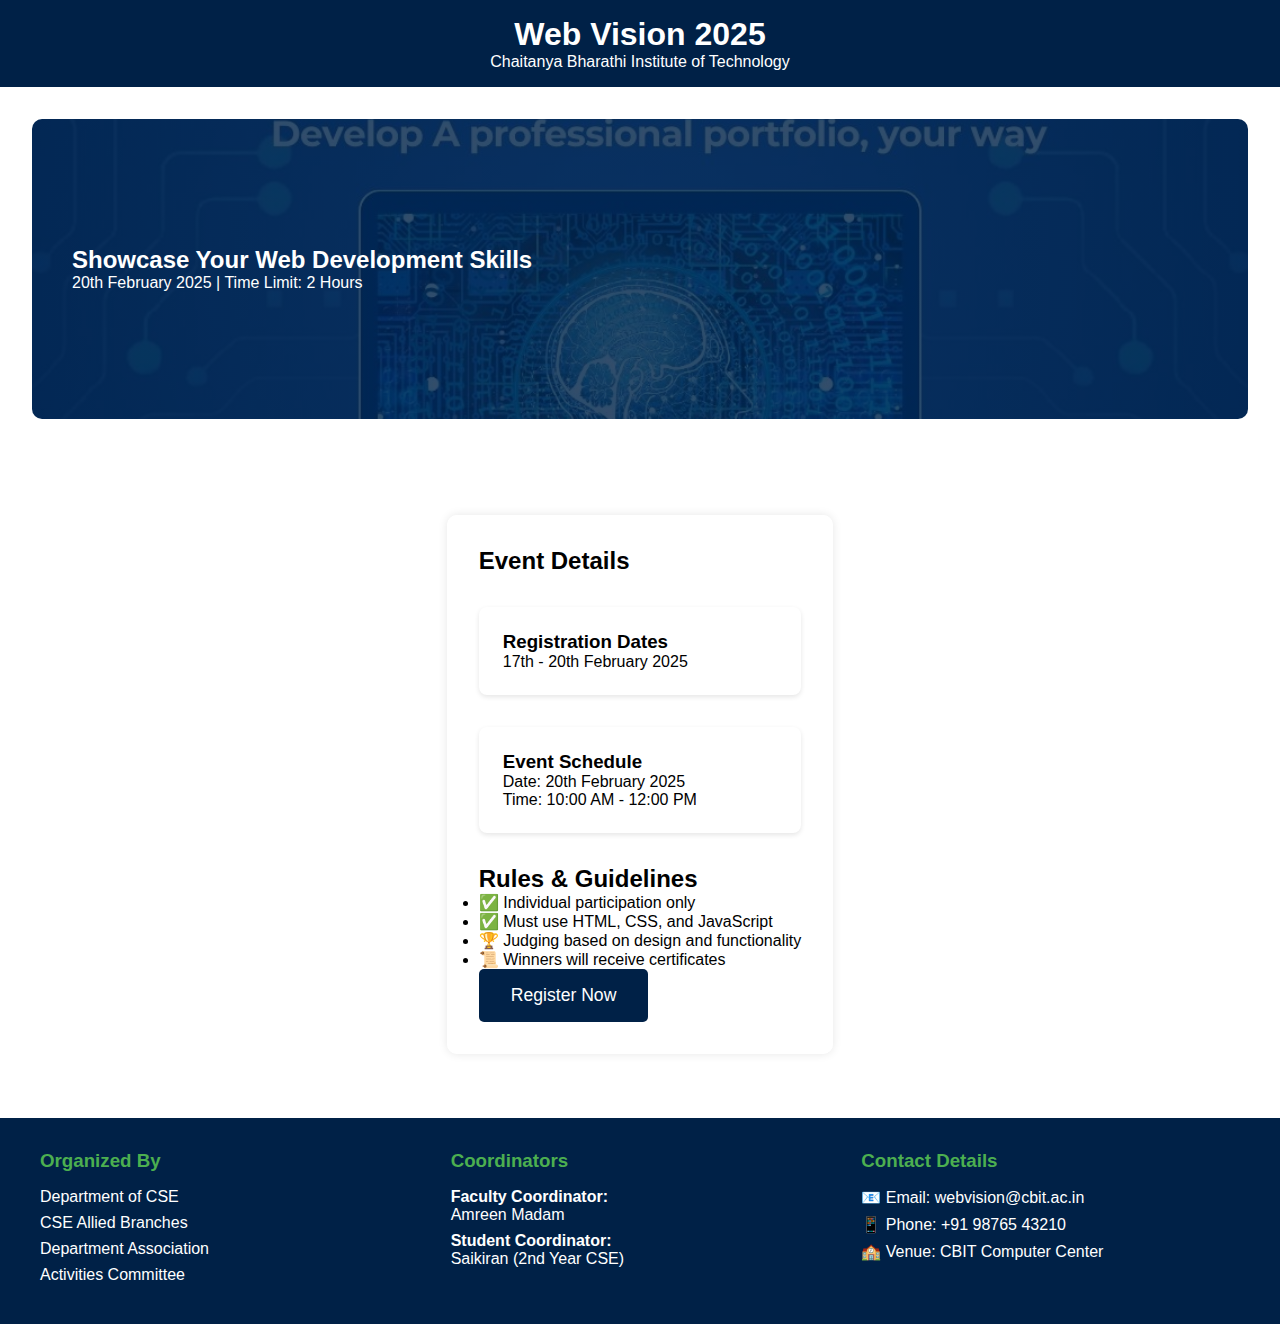
==== index.html @ c7eff7b0 "version" ====
<!DOCTYPE html>
<html lang="en">
<head>
    <meta charset="UTF-8">
    <meta name="viewport" content="width=device-width, initial-scale=1.0">
    <title>Web Vision 2025 - CBIT</title>
    <style>
        /* Improved CSS with better organization and responsiveness */
        :root {
            --primary-color: #002147;
            --accent-color: #4CAF50;
            --text-light: #ffffff;
        }

        * {
            margin: 0;
            padding: 0;
            box-sizing: border-box;
            font-family: 'Arial', sans-serif;
        }

        body {
            background: linear-gradient(rgba(255,255,255,0.9), rgba(255,255,255,0.9)),
                        url('https://images.unsplash.com/photo-1461749280684-dccba630e2f6?ixlib=rb-1.2.1&auto=format&fit=crop&w=1350&q=80');
            background-size: cover;
            background-attachment: fixed;
            min-height: 100vh;
            display: flex;
            flex-direction: column;
        }

        .header {
            background-color: var(--primary-color);
            color: var(--text-light);
            padding: 1rem;
            display: flex;
            align-items: center;
            justify-content: center;
            position: relative;
            flex-wrap: wrap;
        }

        .logo {
            height: 50px;
            margin-right: 1rem;
        }

        .header-content {
            text-align: center;
        }

        .banner {
            background: linear-gradient(rgba(0,33,71,0.8), rgba(0,33,71,0.8)),
                        url('1.jpg');
            background-size: cover;
            background-position: center;
            min-height: 300px;
            display: flex;
            align-items: center;
            justify-content: center;
            color: var(--text-light);
            margin: 2rem;
            border-radius: 10px;
        }

        .container {
            max-width: 1200px;
            margin: 0 auto;
            padding: 2rem;
            flex: 1;
        }

        .event-details {
            background-color: rgba(255,255,255,0.9);
            padding: 2rem;
            border-radius: 10px;
            box-shadow: 0 0 10px rgba(0,0,0,0.1);
            margin: 2rem 0;
        }

        .schedule-grid {
            display: grid;
            grid-template-columns: repeat(auto-fit, minmax(250px, 1fr));
            gap: 2rem;
            margin: 2rem 0;
        }

        .card {
            background-color: var(--text-light);
            padding: 1.5rem;
            border-radius: 8px;
            box-shadow: 0 2px 5px rgba(0,0,0,0.1);
            transition: transform 0.3s ease;
        }

        .card:hover {
            transform: translateY(-5px);
        }

        .register-btn {
            background-color: var(--primary-color);
            color: var(--text-light);
            padding: 1rem 2rem;
            border: none;
            border-radius: 5px;
            cursor: pointer;
            font-size: 1.1rem;
            transition: background-color 0.3s;
            text-decoration: none;
            display: inline-block;
        }

        .register-btn:hover {
            background-color: var(--accent-color);
        }

        footer {
            background-color: var(--primary-color);
            color: var(--text-light);
            padding: 2rem;
            margin-top: auto;
        }

        .footer-content {
            max-width: 1200px;
            margin: 0 auto;
            display: grid;
            grid-template-columns: repeat(auto-fit, minmax(250px, 1fr));
            gap: 2rem;
        }

        .footer-section h3 {
            color: var(--accent-color);
            margin-bottom: 1rem;
        }

        .footer-section ul {
            list-style: none;
        }

        .footer-section li {
            margin-bottom: 0.5rem;
        }

        @media (max-width: 768px) {
            .header {
                flex-direction: column;
                text-align: center;
                padding: 1rem 0.5rem;
            }

            .logo {
                position: static;
                margin: 0 0 1rem 0;
                transform: none;
            }

            .banner {
                margin: 1rem;
                height: auto;
                padding: 2rem 1rem;
            }

            .container {
                padding: 1rem;
            }
        }
    </style>
</head>
<body>
    <header class="header">
        <!-- <img src="cbit-logo.png" alt="CBIT Logo" class="logo"> -->
        <div class="header-content">
            <h1>Web Vision 2025</h1>
            <p>Chaitanya Bharathi Institute of Technology</p>
        </div>
    </header>

    <div class="banner">
        <div class="container">
            <h2>Showcase Your Web Development Skills</h2>
            <p>20th February 2025 | Time Limit: 2 Hours</p>
        </div>
    </div>

    <main class="container">
        <div class="event-details">
            <h2>Event Details</h2>
            <div class="schedule-grid">
                <div class="card">
                    <h3>Registration Dates</h3>
                    <p>17th - 20th February 2025</p>
                </div>
                <div class="card">
                    <h3>Event Schedule</h3>
                    <p>Date: 20th February 2025</p>
                    <p>Time: 10:00 AM - 12:00 PM</p>
                </div>
            </div>

            <h2>Rules & Guidelines</h2>
            <ul class="rules-list">
                <li>✅ Individual participation only</li>
                <li>✅ Must use HTML, CSS, and JavaScript</li>
                <!-- <li>❌ No frameworks allowed</li> -->
                <li>🏆 Judging based on design and functionality</li>
                <li>📜 Winners will receive certificates</li>
            </ul>

            <div class="text-center">
                <a href="https://forms.gle/iaPGeKvAXgSDKQHV8" target="_blank" class="register-btn">
                    Register Now
                </a>
            </div>
        </div>
    </main>

    <footer>
        <div class="footer-content">
            <div class="footer-section">
                <h3>Organized By</h3>
                <ul>
                    <li>Department of CSE</li>
                    <li>CSE Allied Branches</li>
                    <li>Department Association</li>
                    <li>Activities Committee</li>
                </ul>
            </div>
            
            <div class="footer-section">
                <h3>Coordinators</h3>
                <ul>
                    <li>
                        <strong>Faculty Coordinator:</strong><br>
                        Amreen Madam
                    </li>
                    <li>
                        <strong>Student Coordinator:</strong><br>
                        Saikiran (2nd Year CSE)
                    </li>
                </ul>
            </div>

            <div class="footer-section">
                <h3>Contact Details</h3>
                <ul>
                    <li>📧 Email: webvision@cbit.ac.in</li>
                    <li>📱 Phone: +91 98765 43210</li>
                    <li>🏫 Venue: CBIT Computer Center</li>
                </ul>
            </div>
        </div>
    </footer>
</body>
</html>
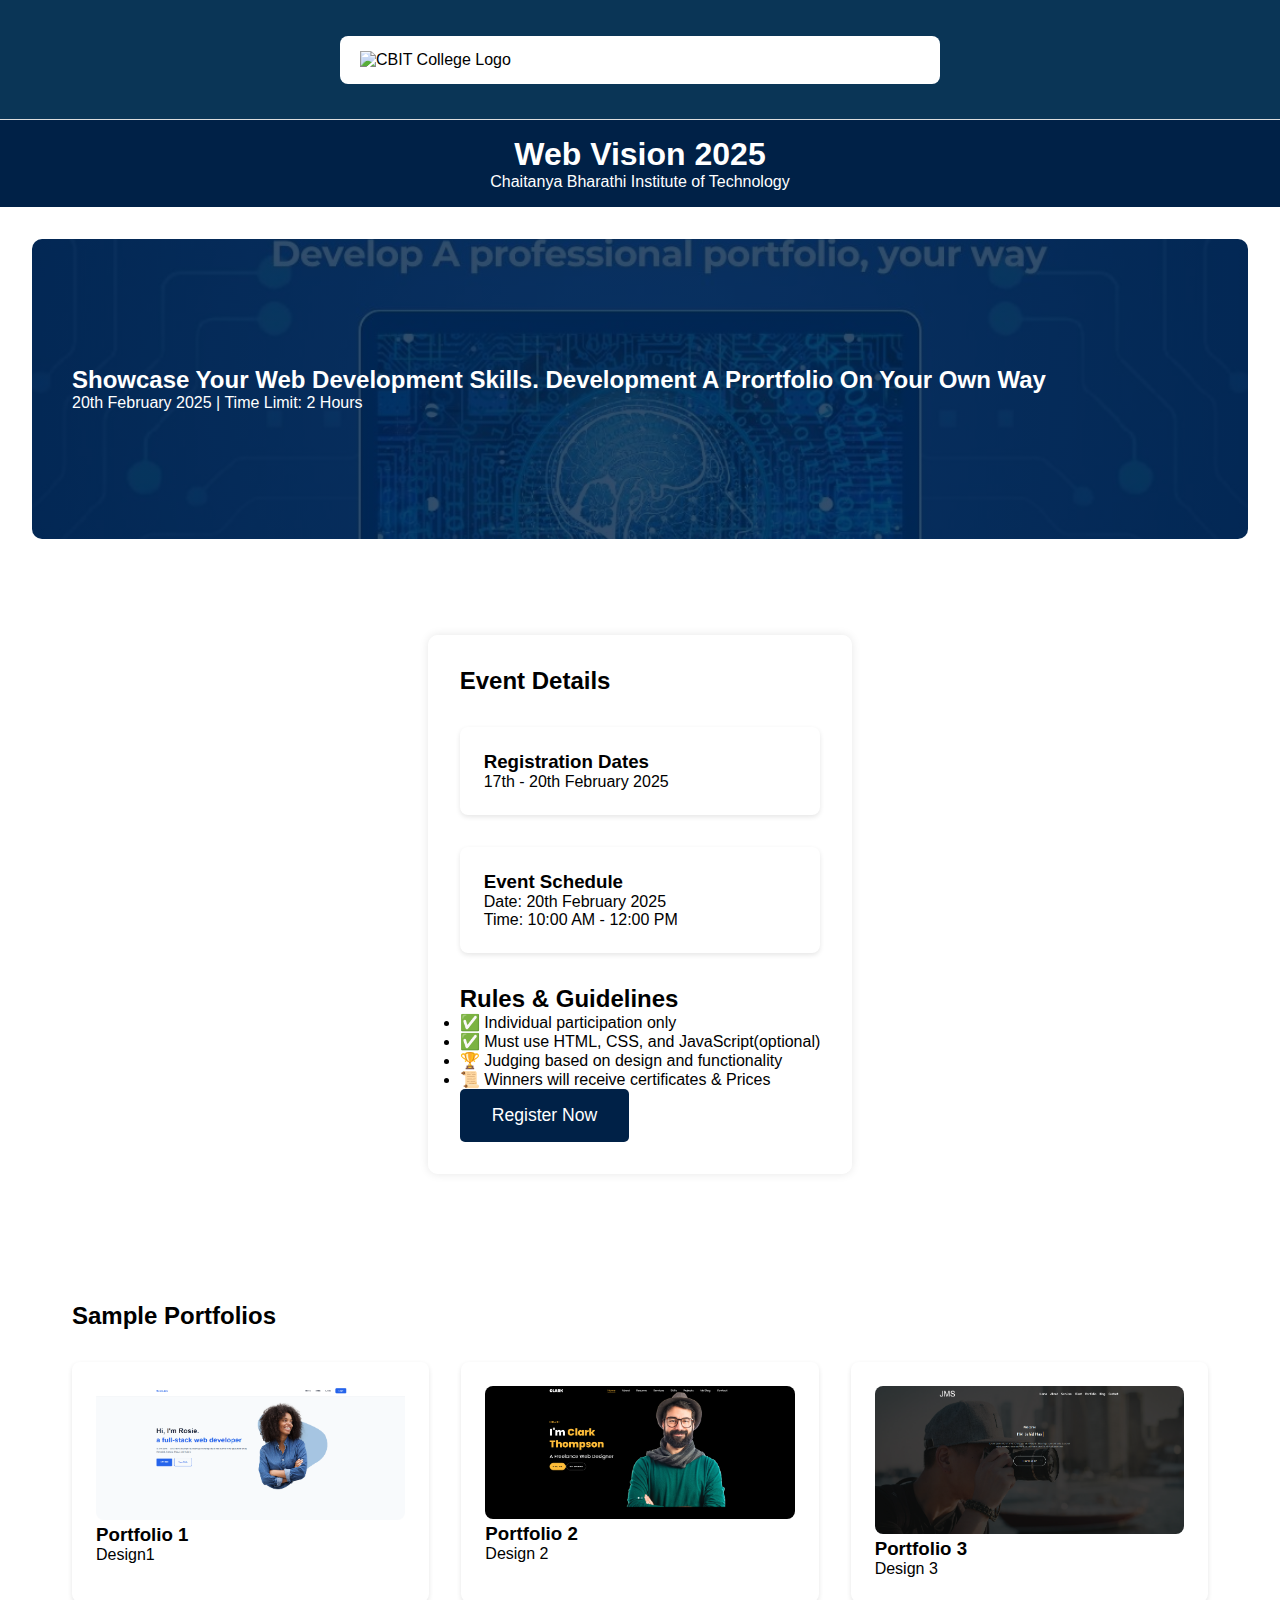
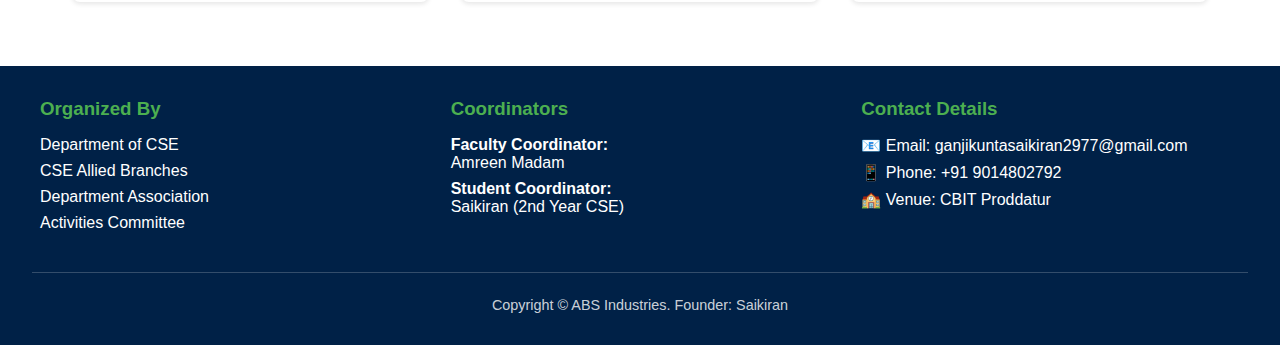
==== commit fcda317e: "version" ====
--- a/index.html
+++ b/index.html
@@ -165,9 +165,145 @@
                 padding: 1rem;
             }
         }
+        .copyright-notice {
+    text-align: center;
+    padding: 1.5rem 0 0;
+    margin-top: 2rem;
+    border-top: 1px solid rgba(255,255,255,0.2);
+    font-size: 0.9rem;
+    color: rgba(255,255,255,0.8);
+}
+
+@media (max-width: 768px) {
+    .copyright-notice {
+        padding: 1rem 0;
+        font-size: 0.8rem;
+    }
+}
+.header-container {
+            width: 100%;
+            background: #fff; /* Match your website's background */
+            padding: 15px 0;
+            display: flex;
+            justify-content: center;
+            align-items: center;
+            min-height: 120px; /* Minimum header height */
+            border-bottom: 1px solid #ddd; /* Optional border */
+        }
+
+        .header-logo {
+            max-width: 600px; /* Matches image original width */
+            width: 100%;
+            height: auto;
+            padding: 0 20px;
+        }
+
+        /* Responsive adjustments */
+        @media (max-width: 768px) {
+            .header-container {
+                padding: 10px 0;
+            }
+            
+            .header-logo {
+                max-width: 400px;
+                padding: 0 15px;
+            }
+        }
+
+        @media (max-width: 480px) {
+            .header-logo {
+                max-width: 300px;
+                padding: 0 10px;
+            }
+        }
+        .header-container {
+    background: #0a3556; /* Dark blue from CBIT logo */
+    padding: 25px 0;
+}
+
+.header-logo {
+    padding: 15px 20px;
+    background: #fff; /* White background behind logo */
+    border-radius: 8px; /* Optional rounded corners */
+}
+
+
+
+
+
+.portfolio-section {
+            margin: 2rem 0;
+        }
+
+        .portfolio-grid {
+            display: grid;
+            grid-template-columns: repeat(auto-fit, minmax(250px, 1fr));
+            gap: 2rem;
+            margin: 2rem 0;
+        }
+
+        .portfolio-card {
+            background-color: var(--text-light);
+            padding: 1.5rem;
+            border-radius: 8px;
+            box-shadow: 0 2px 5px rgba(0,0,0,0.1);
+            transition: transform 0.3s ease;
+            cursor: pointer;
+        }
+
+        .portfolio-card:hover {
+            transform: translateY(-5px);
+        }
+
+        .portfolio-card img {
+            width: 100%;
+            border-radius: 8px;
+        }
+
+        .modal {
+            display: none;
+            position: fixed;
+            top: 0;
+            left: 0;
+            width: 100%;
+            height: 100%;
+            background-color: rgba(0,0,0,0.8);
+            justify-content: center;
+            align-items: center;
+            z-index: 1000;
+        }
+
+        .modal-content {
+            background-color: var(--text-light);
+            padding: 2rem;
+            border-radius: 10px;
+            max-width: 90%;
+            max-height: 90%;
+            overflow-y: auto;
+            text-align: center;
+        }
+
+        .modal-content img {
+            max-width: 100%;
+            border-radius: 8px;
+        }
+
+        .close-btn {
+            position: absolute;
+            top: 1rem;
+            right: 1rem;
+            color: var(--text-light);
+            font-size: 2rem;
+            cursor: pointer;
+        }
     </style>
 </head>
 <body>
+    <header class="header-container">
+        <img src="https://cbit.edu.in/wp-content/uploads/2023/06/logo-cbit-new-1-600x102.jpg" 
+             alt="CBIT College Logo" 
+             class="header-logo">
+    </header>
     <header class="header">
         <!-- <img src="cbit-logo.png" alt="CBIT Logo" class="logo"> -->
         <div class="header-content">
@@ -178,7 +314,7 @@
 
     <div class="banner">
         <div class="container">
-            <h2>Showcase Your Web Development Skills</h2>
+            <h2>Showcase Your Web Development Skills. Development A Prortfolio On Your Own Way</h2>
             <p>20th February 2025 | Time Limit: 2 Hours</p>
         </div>
     </div>
@@ -201,10 +337,10 @@
             <h2>Rules & Guidelines</h2>
             <ul class="rules-list">
                 <li>✅ Individual participation only</li>
-                <li>✅ Must use HTML, CSS, and JavaScript</li>
+                <li>✅ Must use HTML, CSS, and JavaScript(optional)</li>
                 <!-- <li>❌ No frameworks allowed</li> -->
                 <li>🏆 Judging based on design and functionality</li>
-                <li>📜 Winners will receive certificates</li>
+                <li>📜 Winners will receive certificates & Prices</li>
             </ul>
 
             <div class="text-center">
@@ -214,9 +350,46 @@
             </div>
         </div>
     </main>
+    <main class="container">
+        <!-- Existing event details section -->
+
+        <!-- New Portfolio Section -->
+        <div class="portfolio-section">
+            <h2>Sample Portfolios</h2>
+            <div class="portfolio-grid">
+                <div class="portfolio-card" onclick="openModal('portfolio1')">
+                    <img src="./1.1.png" alt="Portfolio 1">
+                    <h3>Portfolio 1</h3>
+                    <p> Design1</p>
+                </div>
+                <div class="portfolio-card" onclick="openModal('portfolio2')">
+                    <img src="./1.2.png" alt="Portfolio 2">
+                    <h3>Portfolio 2</h3>
+                    <p>Design 2</p>
+                </div>
+                <div class="portfolio-card" onclick="openModal('portfolio3')">
+                    <img src="./1.3.png" alt="Portfolio 3">
+                    <h3>Portfolio 3</h3>
+                    <p>Design 3</p>
+                </div>
+            </div>
+        </div>
+
+        <!-- Modal for displaying portfolios -->
+        <div id="portfolioModal" class="modal">
+            <div class="modal-content">
+                <span class="close-btn" onclick="closeModal()">&times;</span>
+                <img id="modalImage" src="" alt="Portfolio">
+                <h3 id="modalTitle"></h3>
+                <p id="modalDescription"></p>
+            </div>
+        </div>
+    </main>
+
 
     <footer>
         <div class="footer-content">
+            <!-- Existing footer sections -->
             <div class="footer-section">
                 <h3>Organized By</h3>
                 <ul>
@@ -240,16 +413,60 @@
                     </li>
                 </ul>
             </div>
-
+    
             <div class="footer-section">
                 <h3>Contact Details</h3>
                 <ul>
-                    <li>📧 Email: webvision@cbit.ac.in</li>
-                    <li>📱 Phone: +91 98765 43210</li>
-                    <li>🏫 Venue: CBIT Computer Center</li>
+                    <li>📧 Email: ganjikuntasaikiran2977@gmail.com</li>
+                    <li>📱 Phone: +91 9014802792</li>
+                    <li>🏫 Venue: CBIT Proddatur</li>
                 </ul>
             </div>
         </div>
+        
+        <!-- Add this copyright section -->
+        <div class="copyright-notice">
+            <p>Copyright © ABS Industries. Founder: Saikiran</p>
+        </div>
     </footer>
+    <script>
+        // JavaScript to handle modal functionality
+        function openModal(portfolioId) {
+            const modal = document.getElementById('portfolioModal');
+            const modalImage = document.getElementById('modalImage');
+            const modalTitle = document.getElementById('modalTitle');
+            const modalDescription = document.getElementById('modalDescription');
+
+            // Set content based on the portfolio clicked
+            if (portfolioId === 'portfolio1') {
+                modalImage.src = './1.png';
+                modalTitle.textContent = 'Portfolio 1';
+                modalDescription.textContent = 'This is a minimalist design portfolio.';
+            } else if (portfolioId === 'portfolio2') {
+                modalImage.src = './2.png';
+                modalTitle.textContent = 'Portfolio 2';
+                modalDescription.textContent = 'This is a creative layout portfolio.';
+            } else if (portfolioId === 'portfolio3') {
+                modalImage.src = './3.png';
+                modalTitle.textContent = 'Portfolio 3';
+                modalDescription.textContent = 'This is an interactive elements portfolio.';
+            }
+
+            modal.style.display = 'flex';
+        }
+
+        function closeModal() {
+            const modal = document.getElementById('portfolioModal');
+            modal.style.display = 'none';
+        }
+
+        // Close modal when clicking outside the modal content
+        window.onclick = function(event) {
+            const modal = document.getElementById('portfolioModal');
+            if (event.target === modal) {
+                modal.style.display = 'none';
+            }
+        }
+    </script>
 </body>
 </html>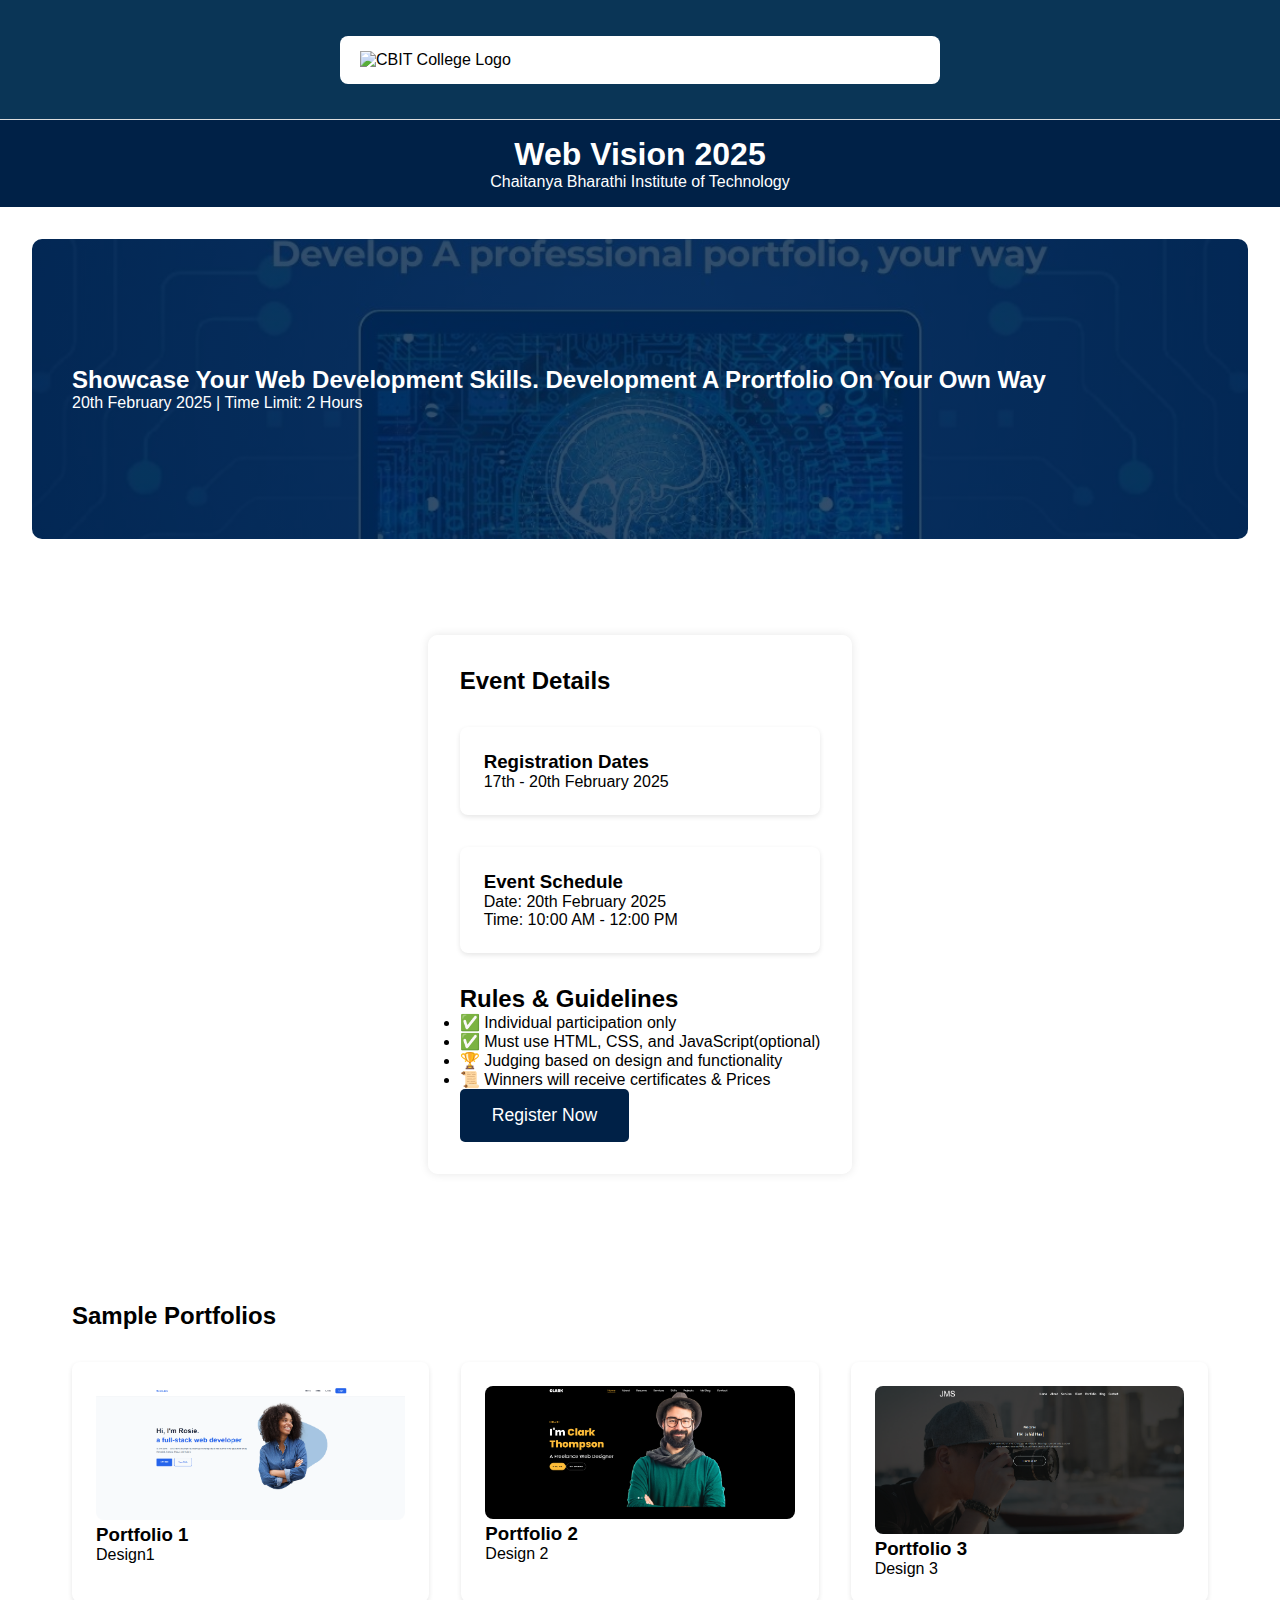
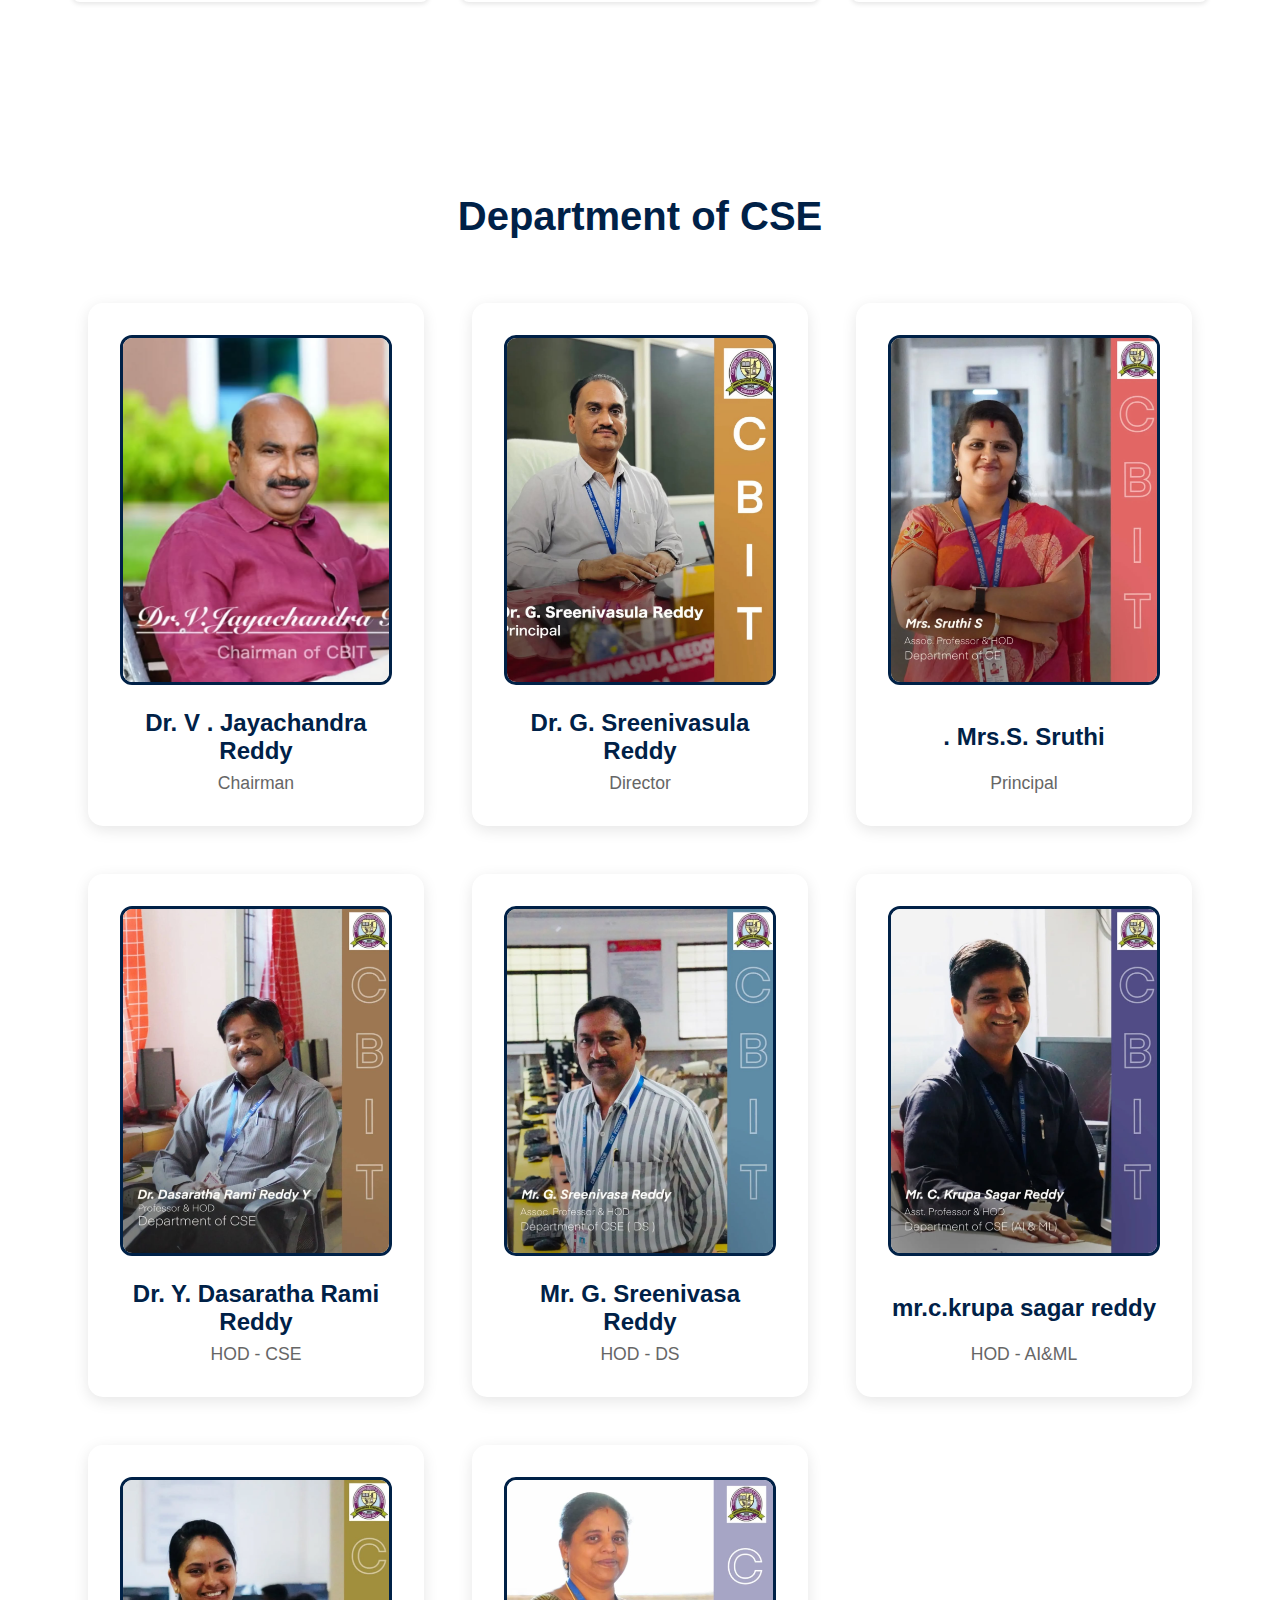
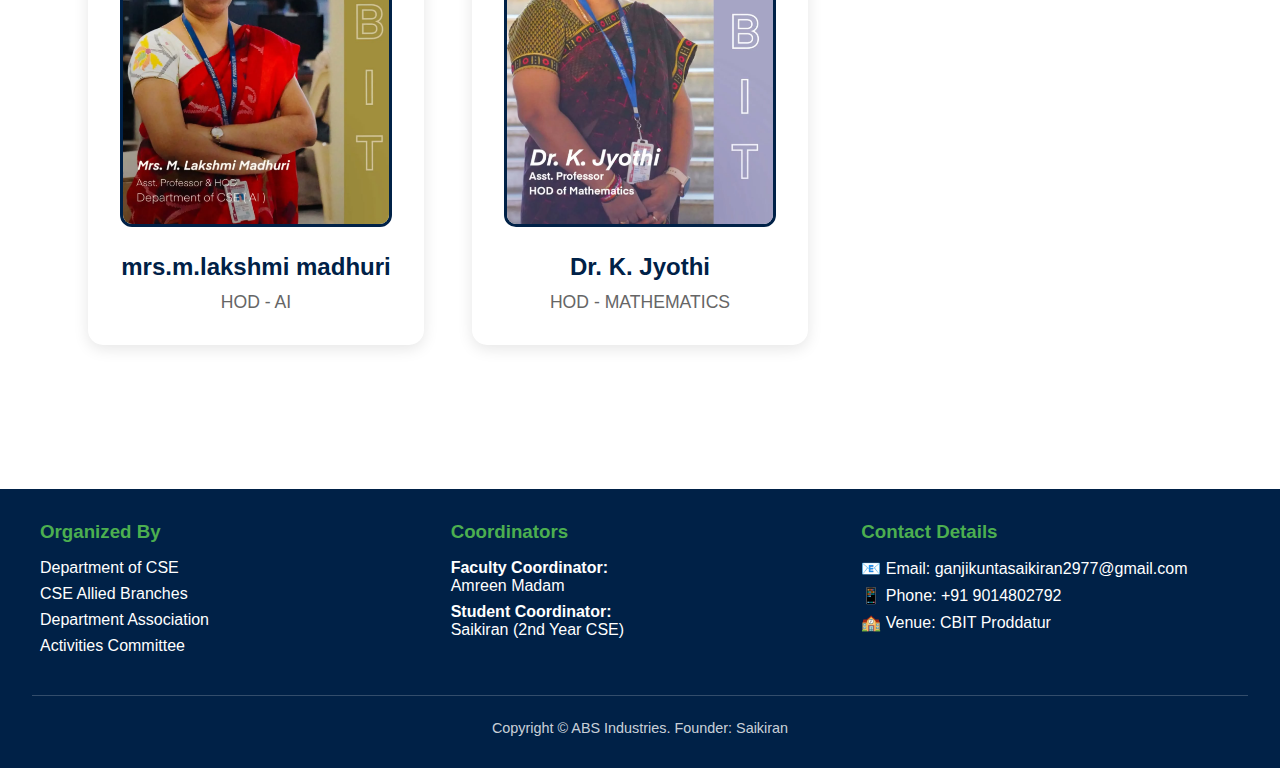
==== commit 5ab0a9e7: "version" ====
--- a/index.html
+++ b/index.html
@@ -296,6 +296,95 @@
             font-size: 2rem;
             cursor: pointer;
         }
+
+
+
+    
+  /* Updated Department Section Styles */
+.department-section {
+    margin: 4rem 0;
+    padding: 2rem 0;
+}
+
+.department-section h2 {
+    text-align: center;
+    margin-bottom: 3rem;
+    color: var(--primary-color);
+    font-size: 2.5rem;
+}
+
+.department-grid {
+    display: grid;
+    grid-template-columns: repeat(auto-fit, minmax(350px, 1fr));
+    gap: 3rem;
+    padding: 1rem;
+}
+
+.person-card {
+    background: white;
+    border-radius: 15px;
+    padding: 2rem;
+    box-shadow: 0 4px 15px rgba(0, 0, 0, 0.1);
+    transition: transform 0.3s ease;
+    text-align: center;
+    min-height: 500px;
+    display: flex;
+    flex-direction: column;
+    align-items: center;
+    justify-content: space-between;
+}
+
+.person-card:hover {
+    transform: translateY(-5px);
+}
+
+.person-card img {
+    width: 100%;
+    height: 350px; /* Increased height */
+    object-fit: cover;
+    border-radius: 12px;
+    margin-bottom: 1.5rem;
+    border: 3px solid var(--primary-color);
+}
+
+.person-card h3 {
+    color: var(--primary-color);
+    margin-bottom: 0.5rem;
+    font-size: 1.5rem;
+}
+
+.person-card p {
+    color: #666;
+    font-size: 1.1rem;
+    font-weight: 500;
+}
+
+@media (min-width: 1200px) {
+    .department-grid {
+        grid-template-columns: repeat(3, 1fr);
+    }
+}
+
+@media (max-width: 1199px) and (min-width: 768px) {
+    .department-grid {
+        grid-template-columns: repeat(2, 1fr);
+    }
+}
+
+@media (max-width: 767px) {
+    .department-grid {
+        grid-template-columns: 1fr;
+    }
+    
+    .person-card {
+        min-height: auto;
+        padding: 1.5rem;
+    }
+    
+    .person-card img {
+        height: 300px; /* Adjusted mobile height */
+    }
+}
     </style>
 </head>
 <body>
@@ -387,6 +476,69 @@
     </main>
 
 
+    <main class="container">
+        <div class="department-section">
+            <h2>Department of CSE</h2>
+            <div class="department-grid">
+                <!-- Chairman -->
+                <div class="person-card">
+                    <img src="./Dr. V. Jayachandra Reddy.webp" alt="Chairman">
+                    <h3>Dr. V . Jayachandra Reddy</h3>
+                    <p>Chairman</p>
+                </div>
+    
+                <!-- Director -->
+                <div class="person-card">
+                    <img src="./Dr. G. Sreenivasula Reddy (2).jpg" alt="Director">
+                    <h3>Dr. G. Sreenivasula Reddy</h3>
+                    <p>Director</p>
+                </div>
+    
+                <!-- Principal -->
+                <div class="person-card">
+                    <img src="./Mrs.S. Sruthi.webp" alt="Principal">
+                    <h3>. Mrs.S. Sruthi</h3>
+                    <p>Principal</p>
+                </div>
+    
+                <!-- HOD CSE -->
+                <div class="person-card">
+                    <img src="./Dr. Y. Dasaratha Rami Reddy.webp" alt="HOD CSE">
+                    <h3>Dr. Y. Dasaratha Rami Reddy</h3>
+                    <p>HOD - CSE</p>
+                </div>
+    
+                <!-- HOD AI -->
+                <div class="person-card">
+                    <img src="./Mr. G. Sreenivasa Reddy.webp" alt="HOD AI">
+                    <h3>Mr. G. Sreenivasa Reddy</h3>
+                    <p>HOD - DS</p>
+                </div>
+    
+                <!-- HOD ML -->
+                <div class="person-card">
+                    <img src="./mr.c.krupa sagar reddy.webp" alt="HOD ML">
+                    <h3>mr.c.krupa sagar reddy</h3>
+                    <p>HOD - AI&ML</p>
+                </div>
+    
+                <!-- HOD DS -->
+                <div class="person-card">
+                    <img src="./mrs.m.lakshmi madhuri.webp" alt="HOD DS">
+                    <h3>mrs.m.lakshmi madhuri</h3>
+                    <p>HOD - AI</p>
+                </div>
+
+                <div class="person-card">
+                    <img src="./Dr. K. Jyothi.webp" alt="HOD ML">
+                    <h3>Dr. K. Jyothi</h3>
+                    <p>HOD - MATHEMATICS</p>
+                </div>
+
+            </div>
+        </div>
+    </main>
+
     <footer>
         <div class="footer-content">
             <!-- Existing footer sections -->
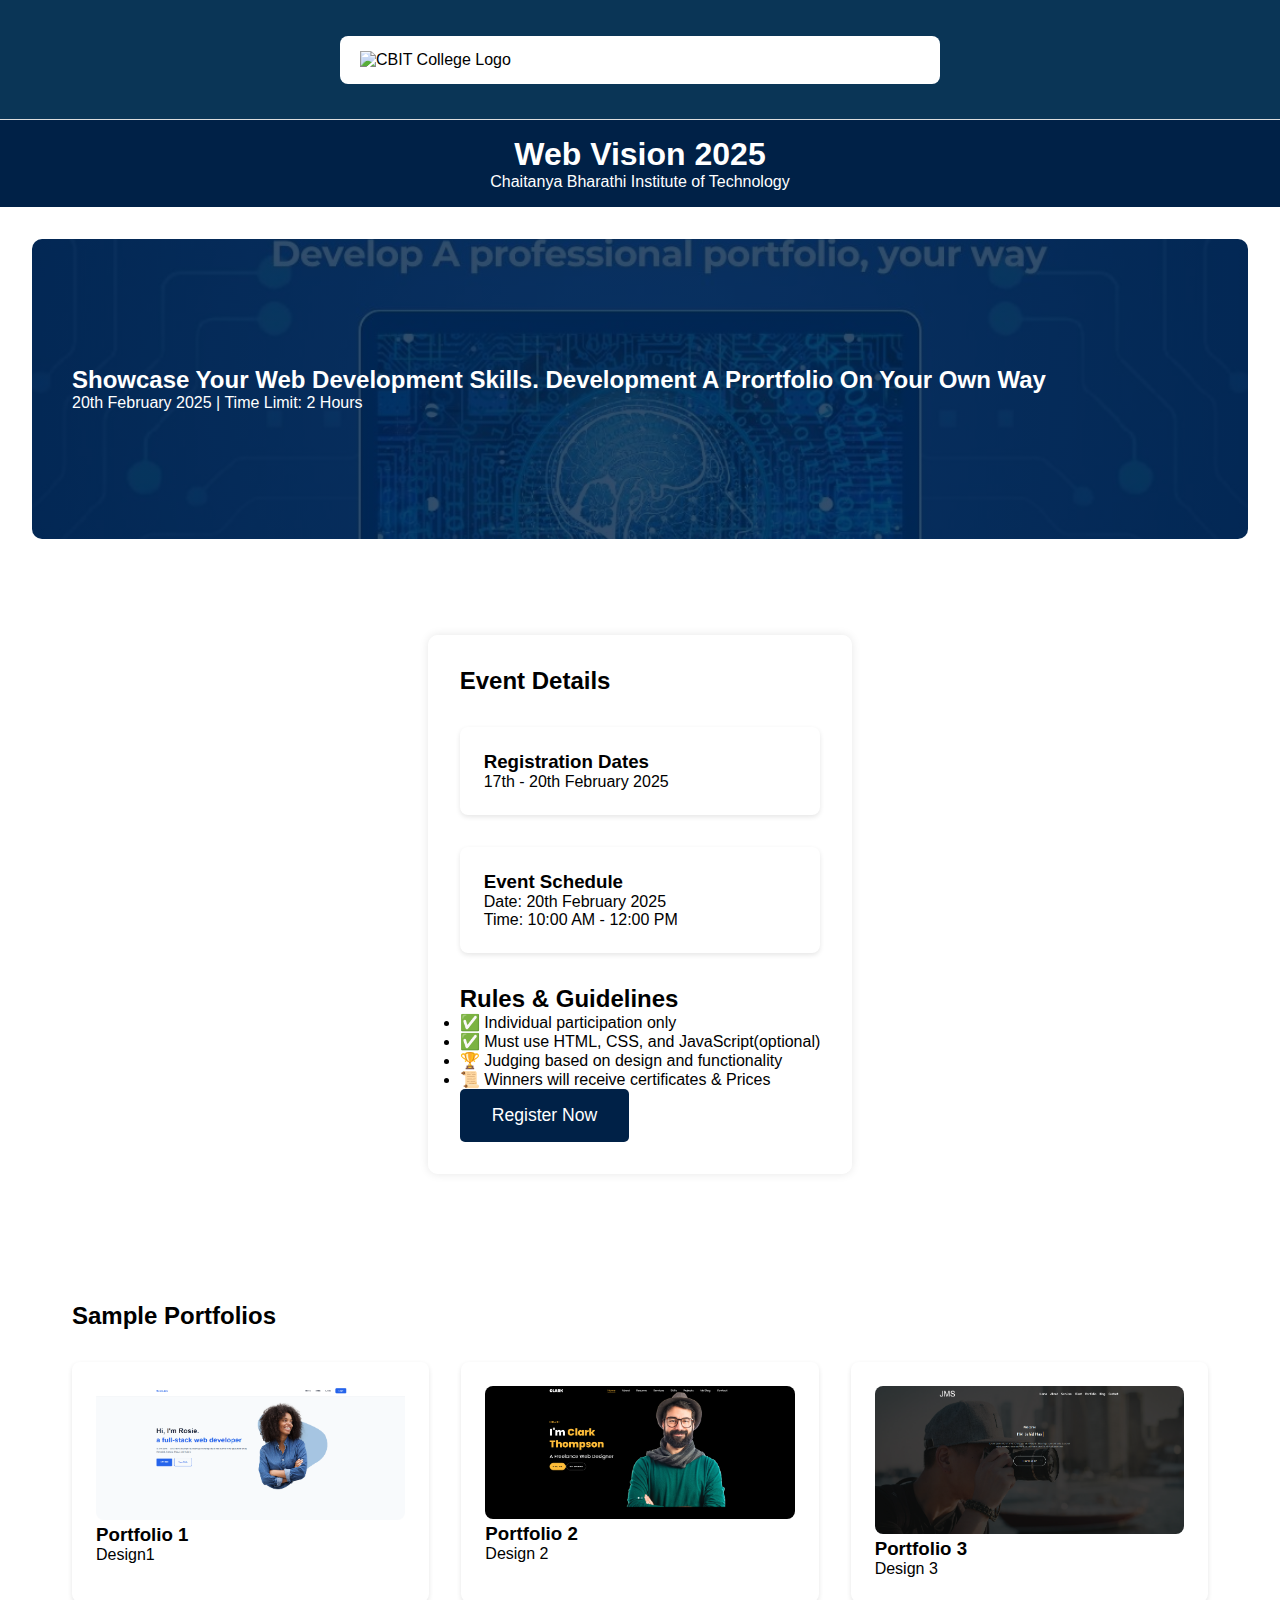
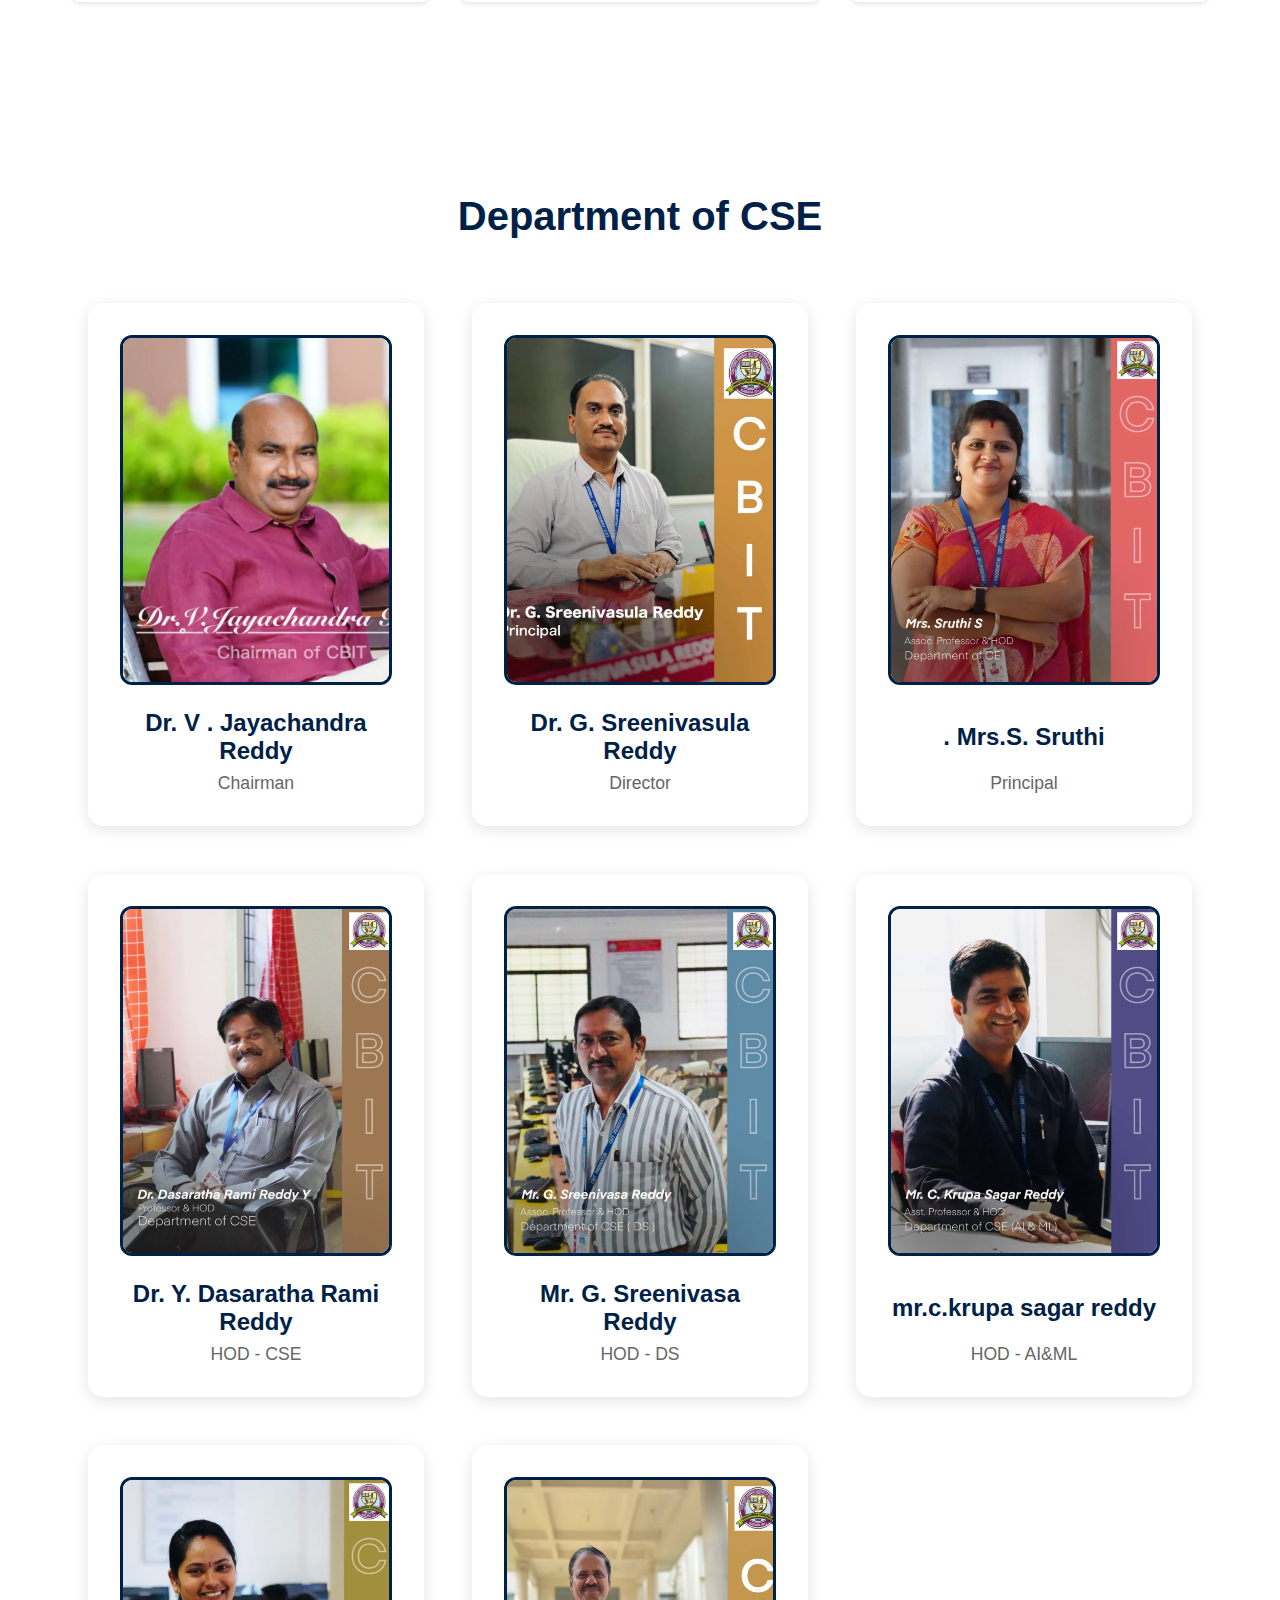
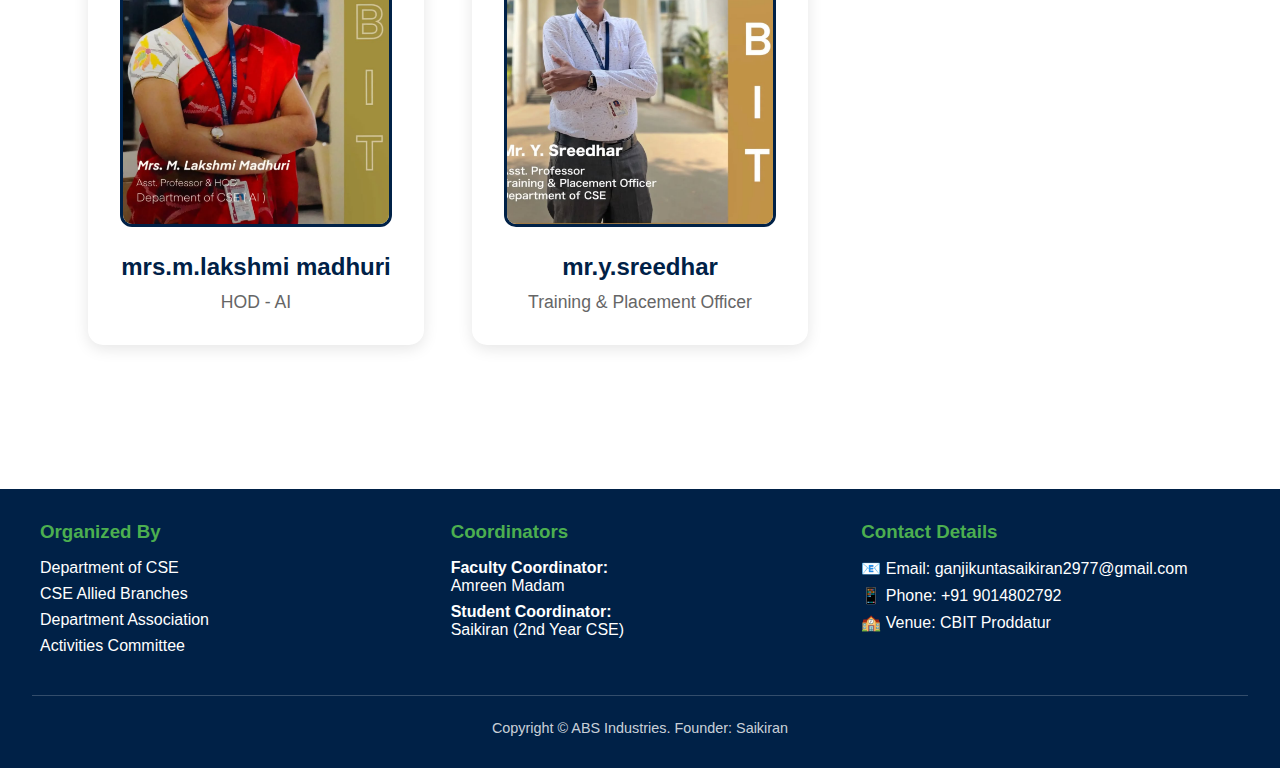
==== commit 05a31016: "version" ====
--- a/index.html
+++ b/index.html
@@ -365,13 +365,13 @@
     }
 }
 
-@media (max-width: 1199px) and (min-width: 768px) {
+@media (max-width: 1199px) and (min-width: 700px) {
     .department-grid {
         grid-template-columns: repeat(2, 1fr);
     }
 }
 
-@media (max-width: 767px) {
+@media (max-width: 600px) {
     .department-grid {
         grid-template-columns: 1fr;
     }
@@ -530,9 +530,9 @@
                 </div>
 
                 <div class="person-card">
-                    <img src="./Dr. K. Jyothi.webp" alt="HOD ML">
-                    <h3>Dr. K. Jyothi</h3>
-                    <p>HOD - MATHEMATICS</p>
+                    <img src="./mr.y.sreedhar.jpeg" alt="HOD ML">
+                    <h3>mr.y.sreedhar</h3>
+                    <p>Training & Placement Officer</p>
                 </div>
 
             </div>
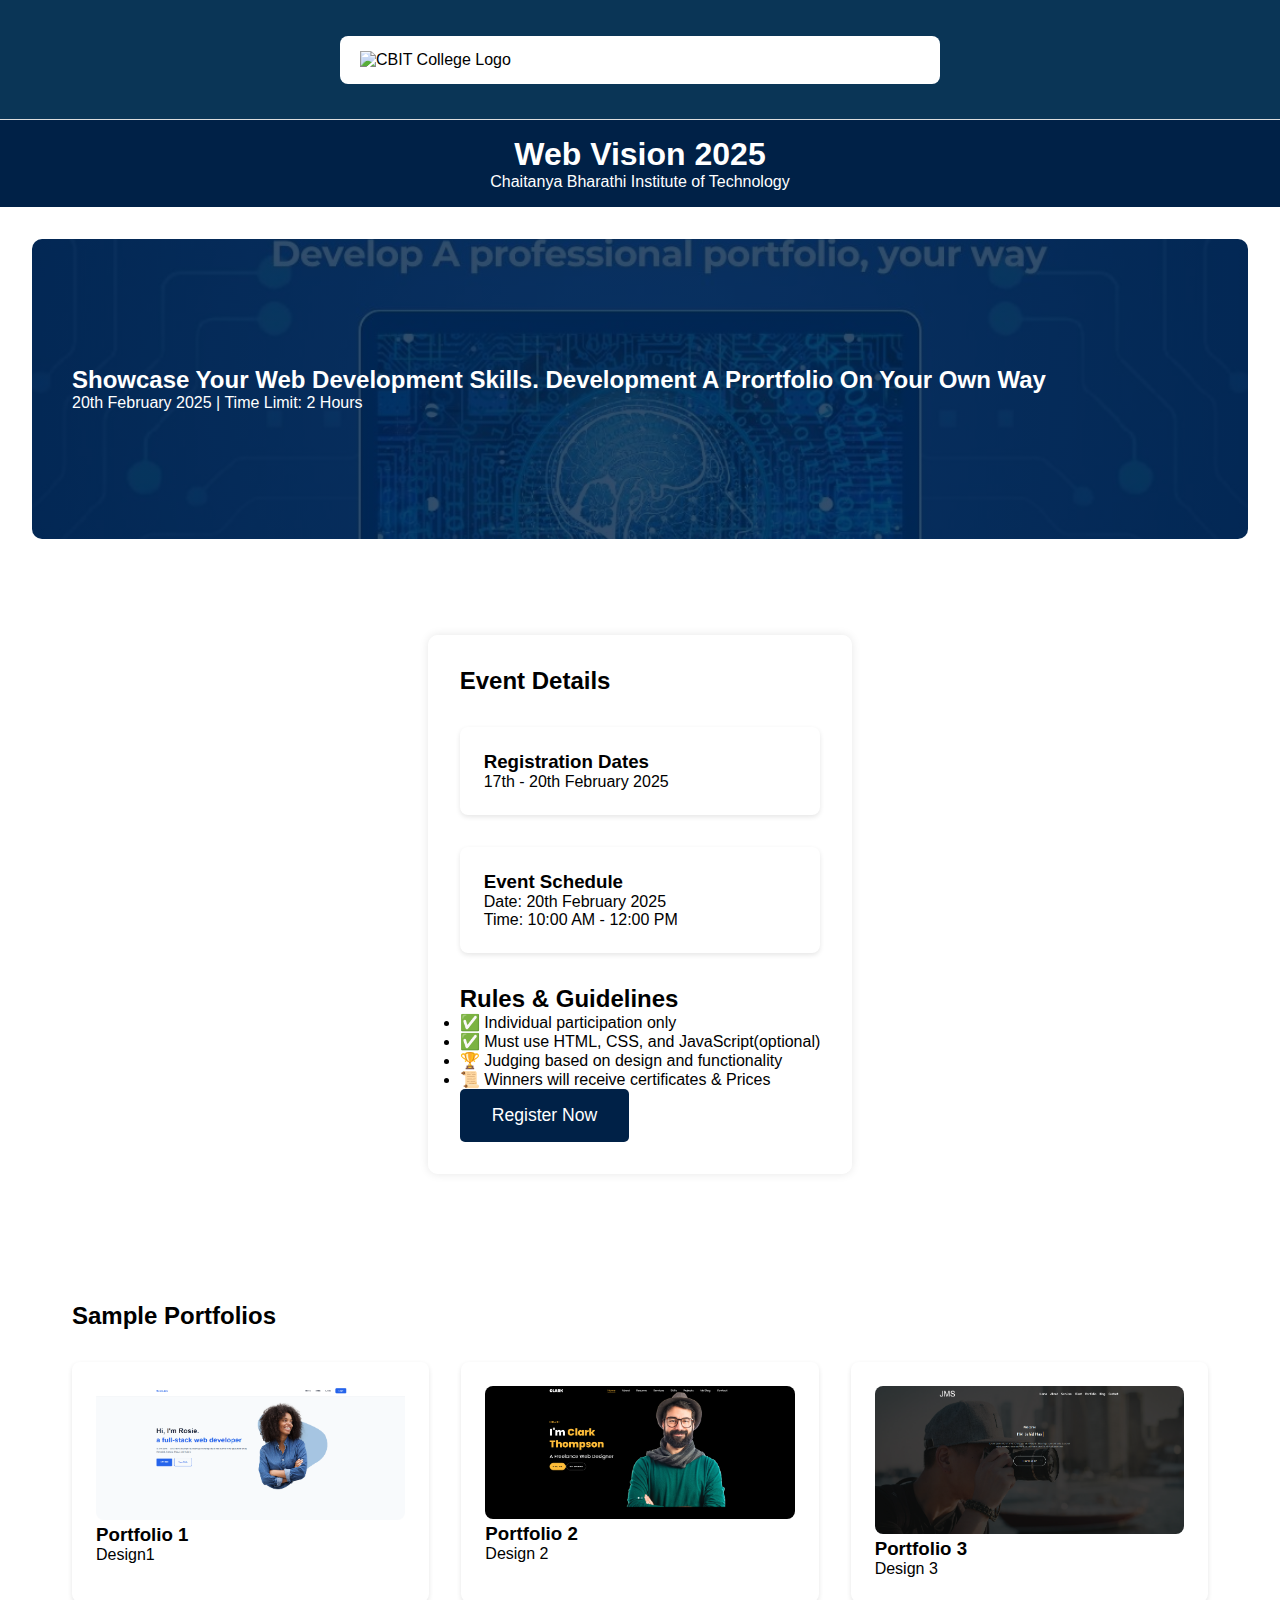
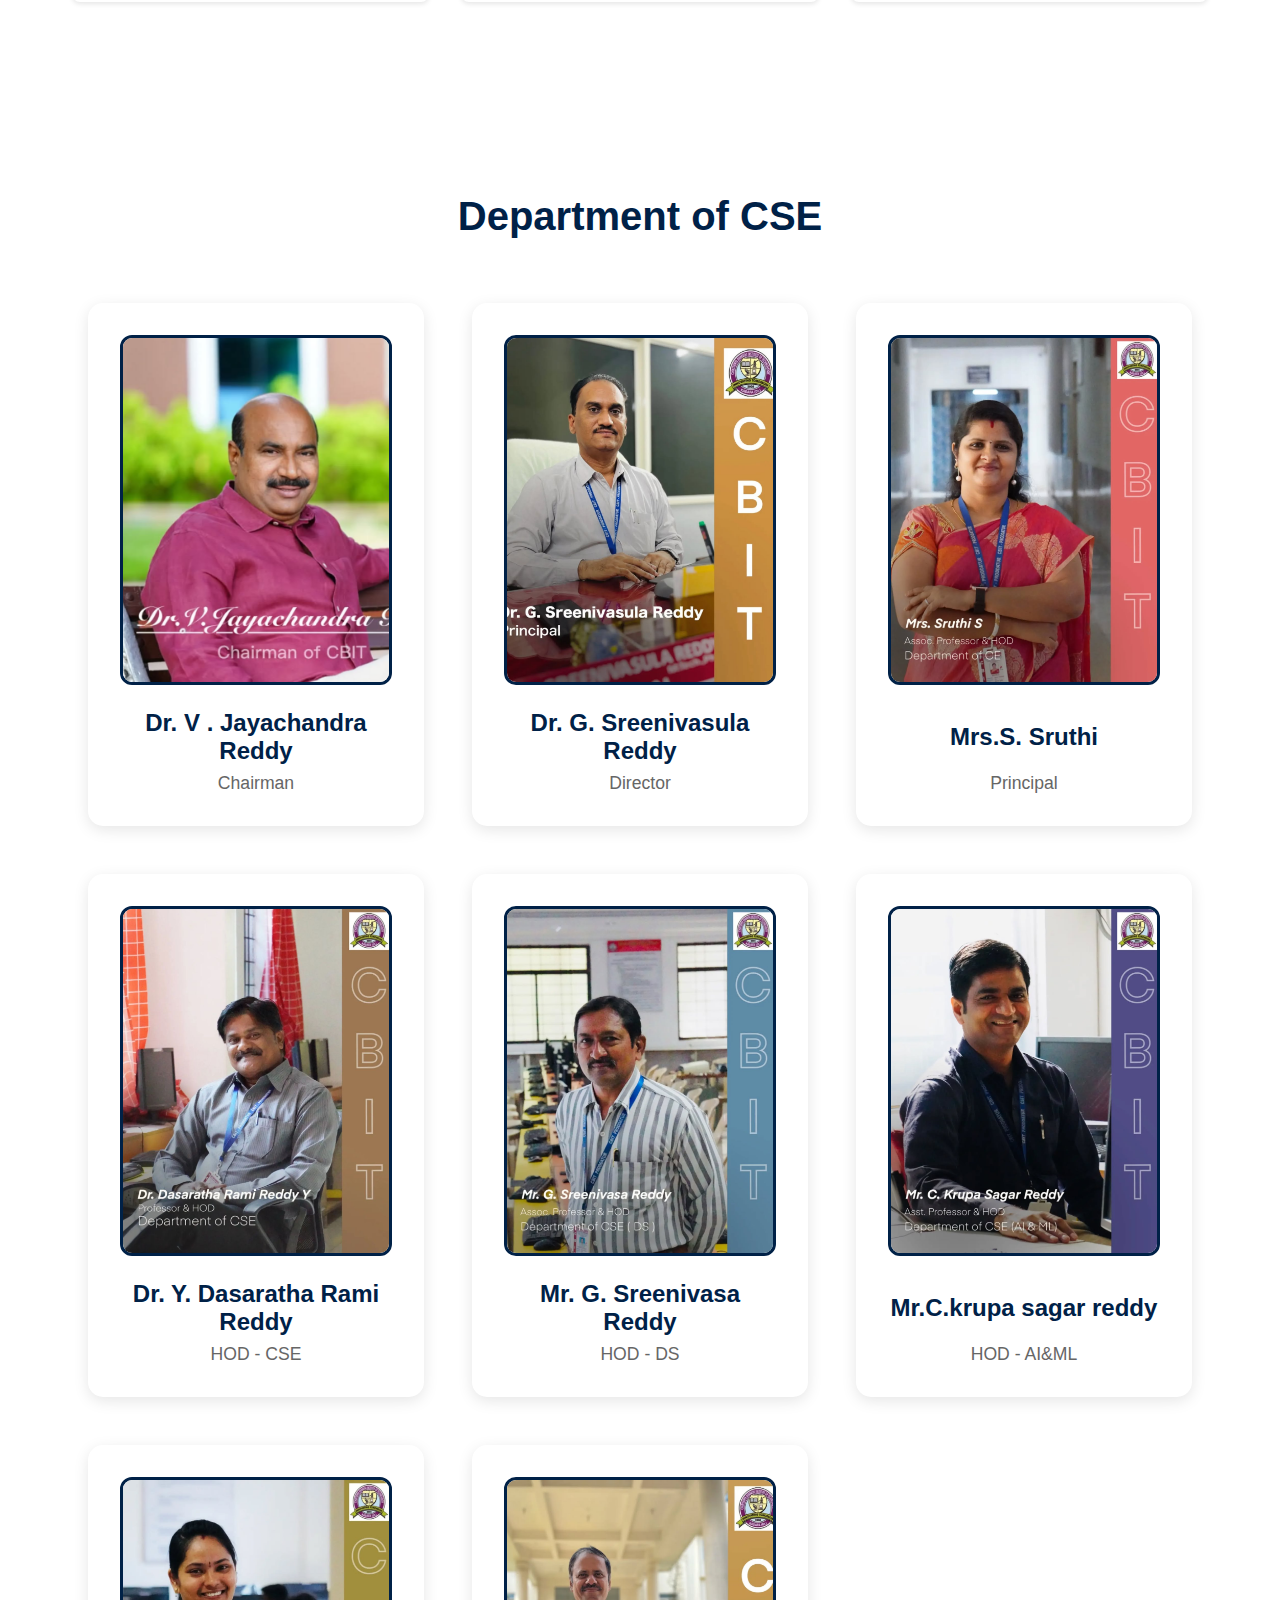
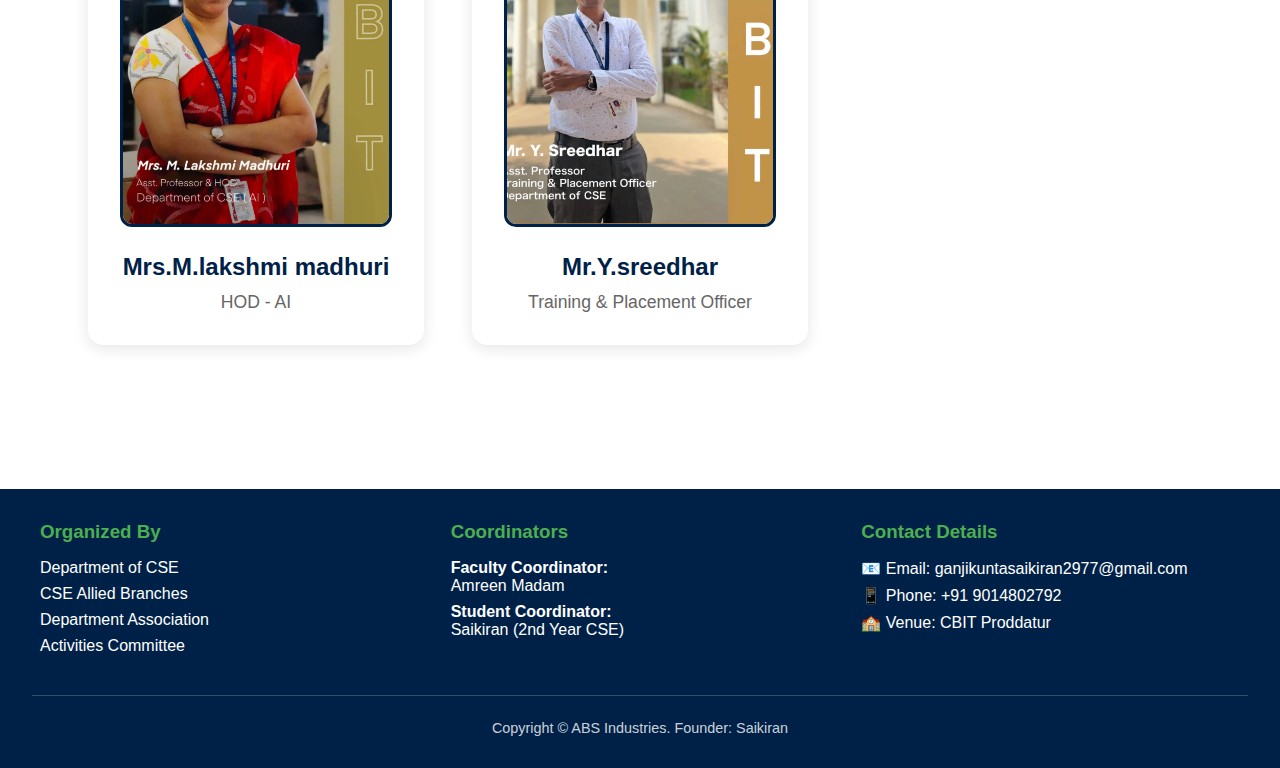
==== commit f10ee460: "version" ====
--- a/index.html
+++ b/index.html
@@ -497,7 +497,7 @@
                 <!-- Principal -->
                 <div class="person-card">
                     <img src="./Mrs.S. Sruthi.webp" alt="Principal">
-                    <h3>. Mrs.S. Sruthi</h3>
+                    <h3> Mrs.S. Sruthi</h3>
                     <p>Principal</p>
                 </div>
     
@@ -518,20 +518,20 @@
                 <!-- HOD ML -->
                 <div class="person-card">
                     <img src="./mr.c.krupa sagar reddy.webp" alt="HOD ML">
-                    <h3>mr.c.krupa sagar reddy</h3>
+                    <h3>Mr.C.krupa sagar reddy</h3>
                     <p>HOD - AI&ML</p>
                 </div>
     
                 <!-- HOD DS -->
                 <div class="person-card">
                     <img src="./mrs.m.lakshmi madhuri.webp" alt="HOD DS">
-                    <h3>mrs.m.lakshmi madhuri</h3>
+                    <h3>Mrs.M.lakshmi madhuri</h3>
                     <p>HOD - AI</p>
                 </div>
 
                 <div class="person-card">
                     <img src="./mr.y.sreedhar.jpeg" alt="HOD ML">
-                    <h3>mr.y.sreedhar</h3>
+                    <h3>Mr.Y.sreedhar</h3>
                     <p>Training & Placement Officer</p>
                 </div>
 
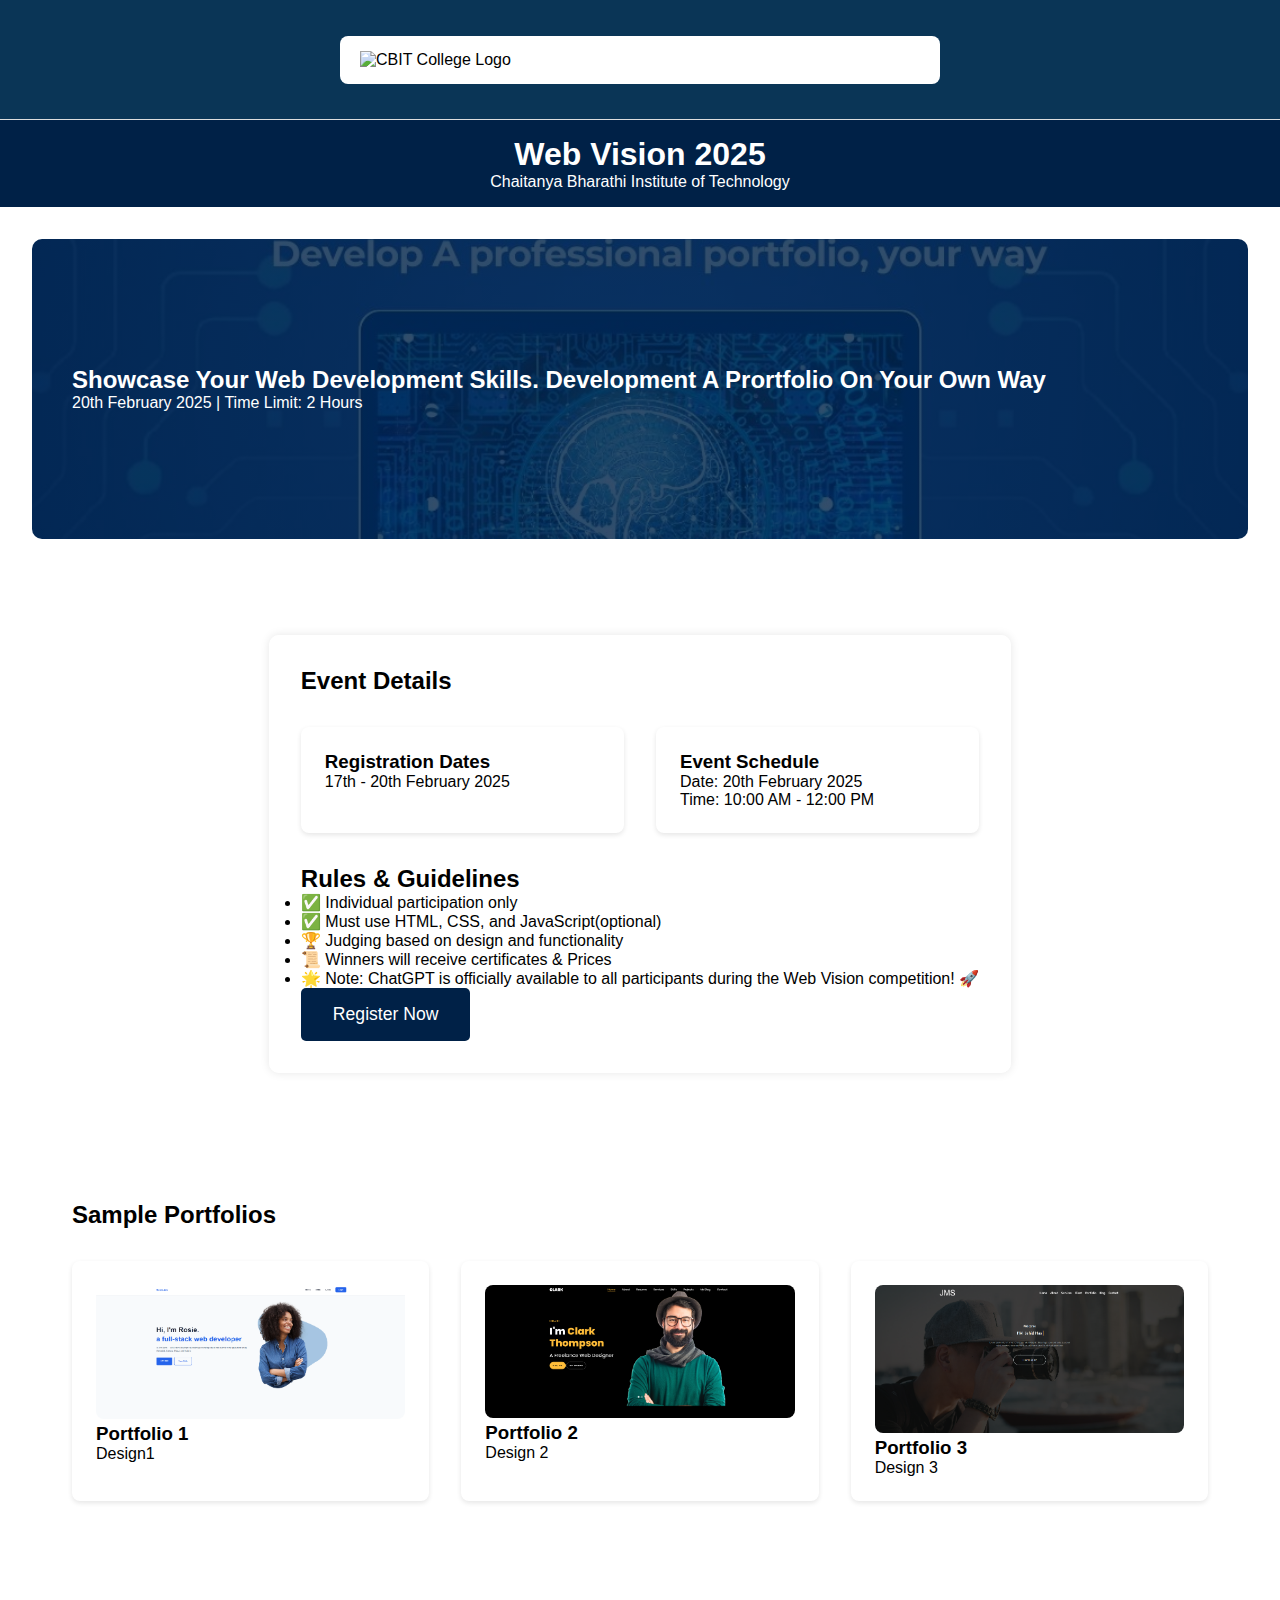
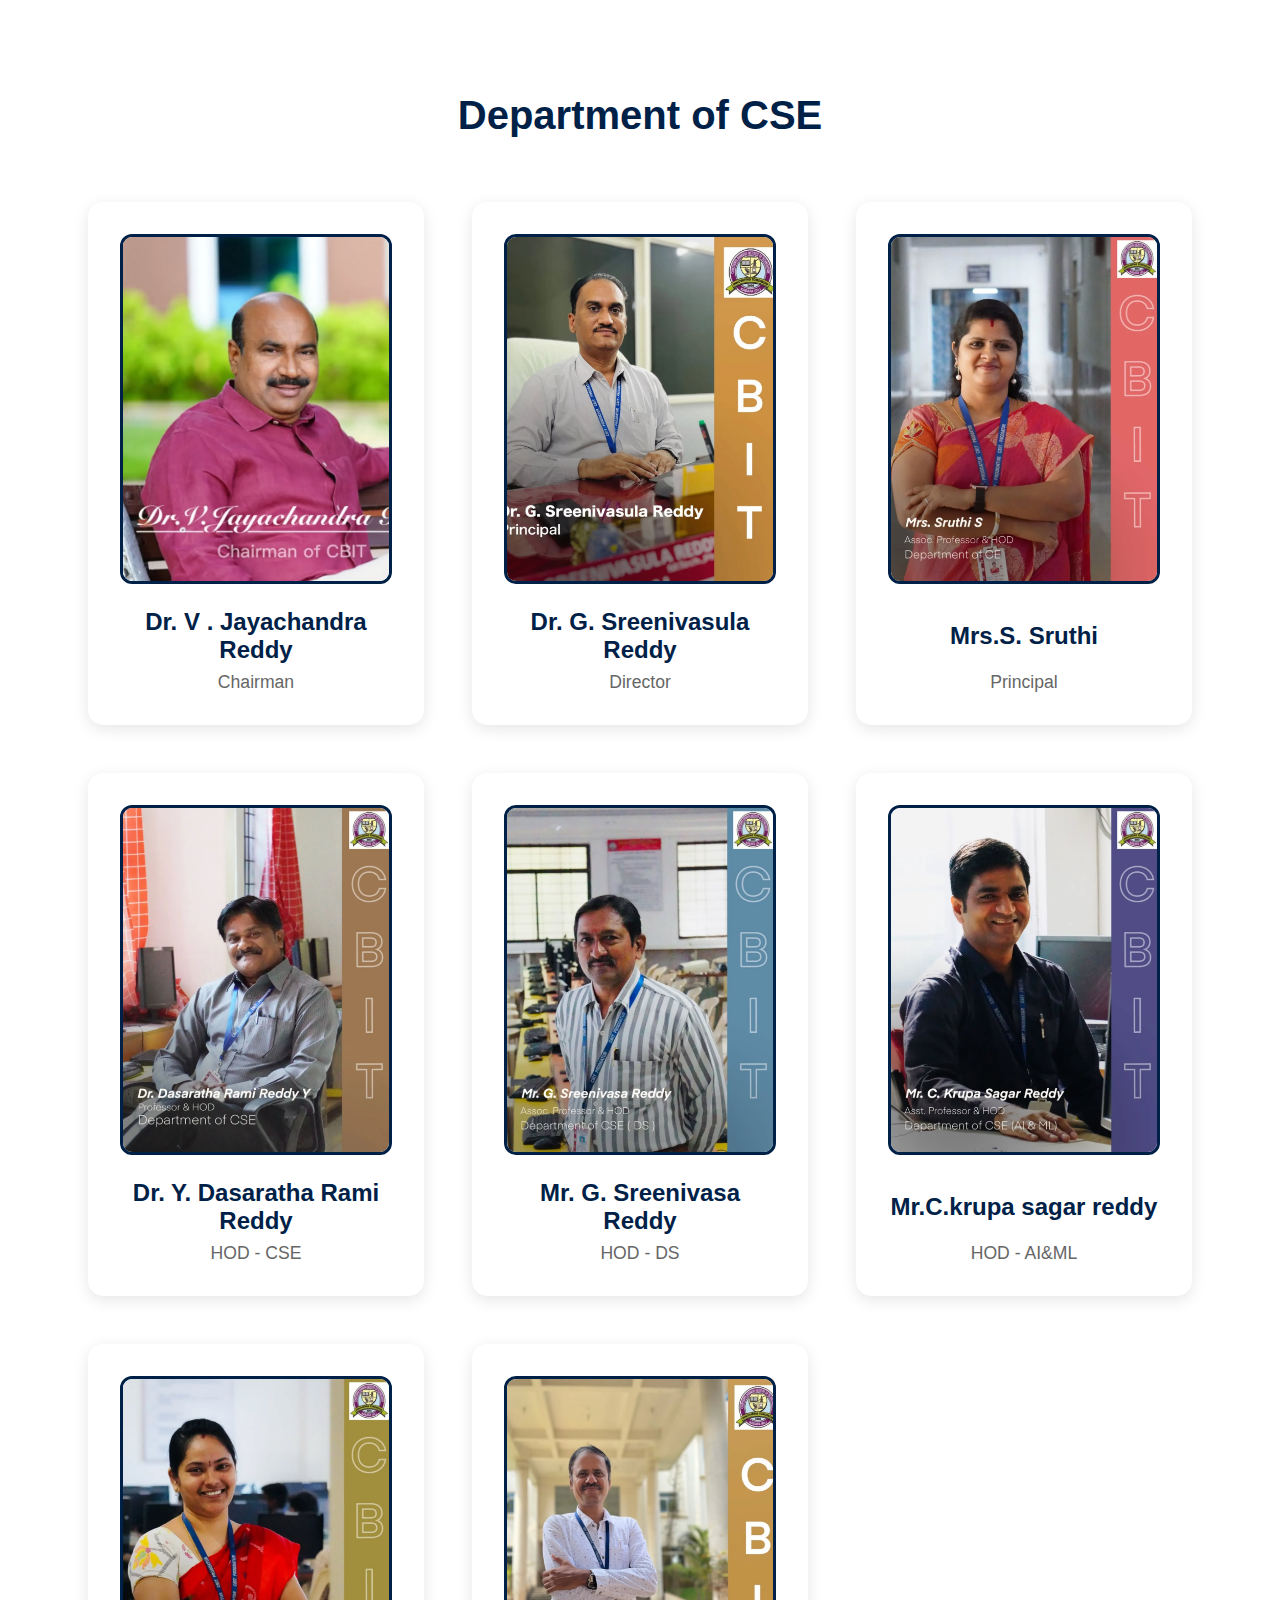
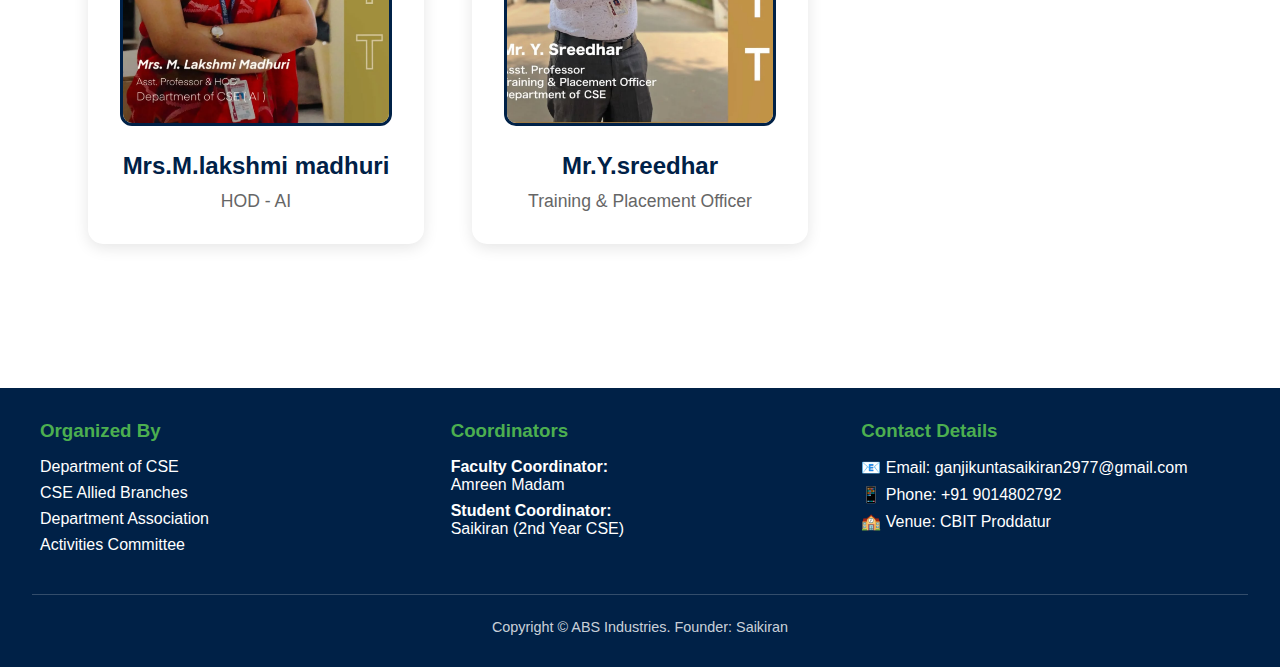
==== commit 67a5bedd: "version" ====
--- a/index.html
+++ b/index.html
@@ -430,6 +430,7 @@
                 <!-- <li>❌ No frameworks allowed</li> -->
                 <li>🏆 Judging based on design and functionality</li>
                 <li>📜 Winners will receive certificates & Prices</li>
+                <li>🌟 Note: ChatGPT is officially available to all participants during the Web Vision competition! 🚀</li>
             </ul>
 
             <div class="text-center">
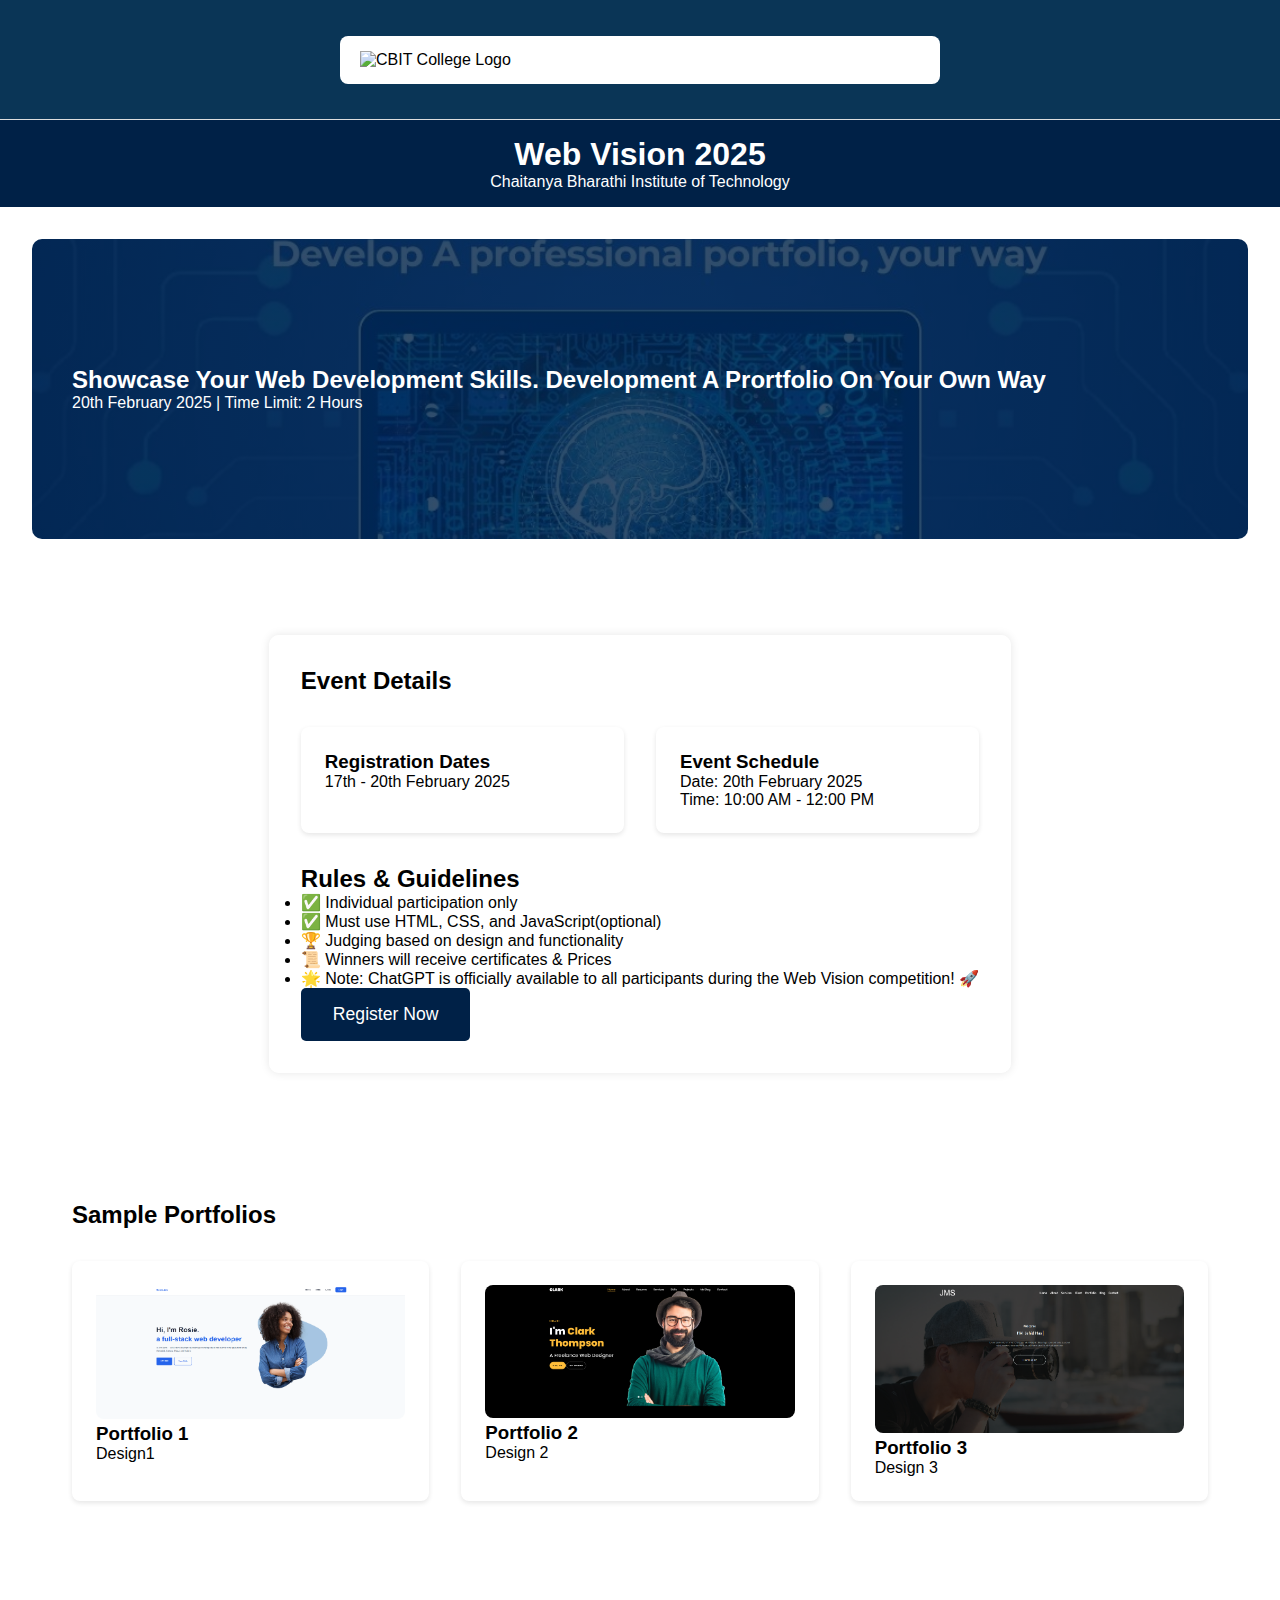
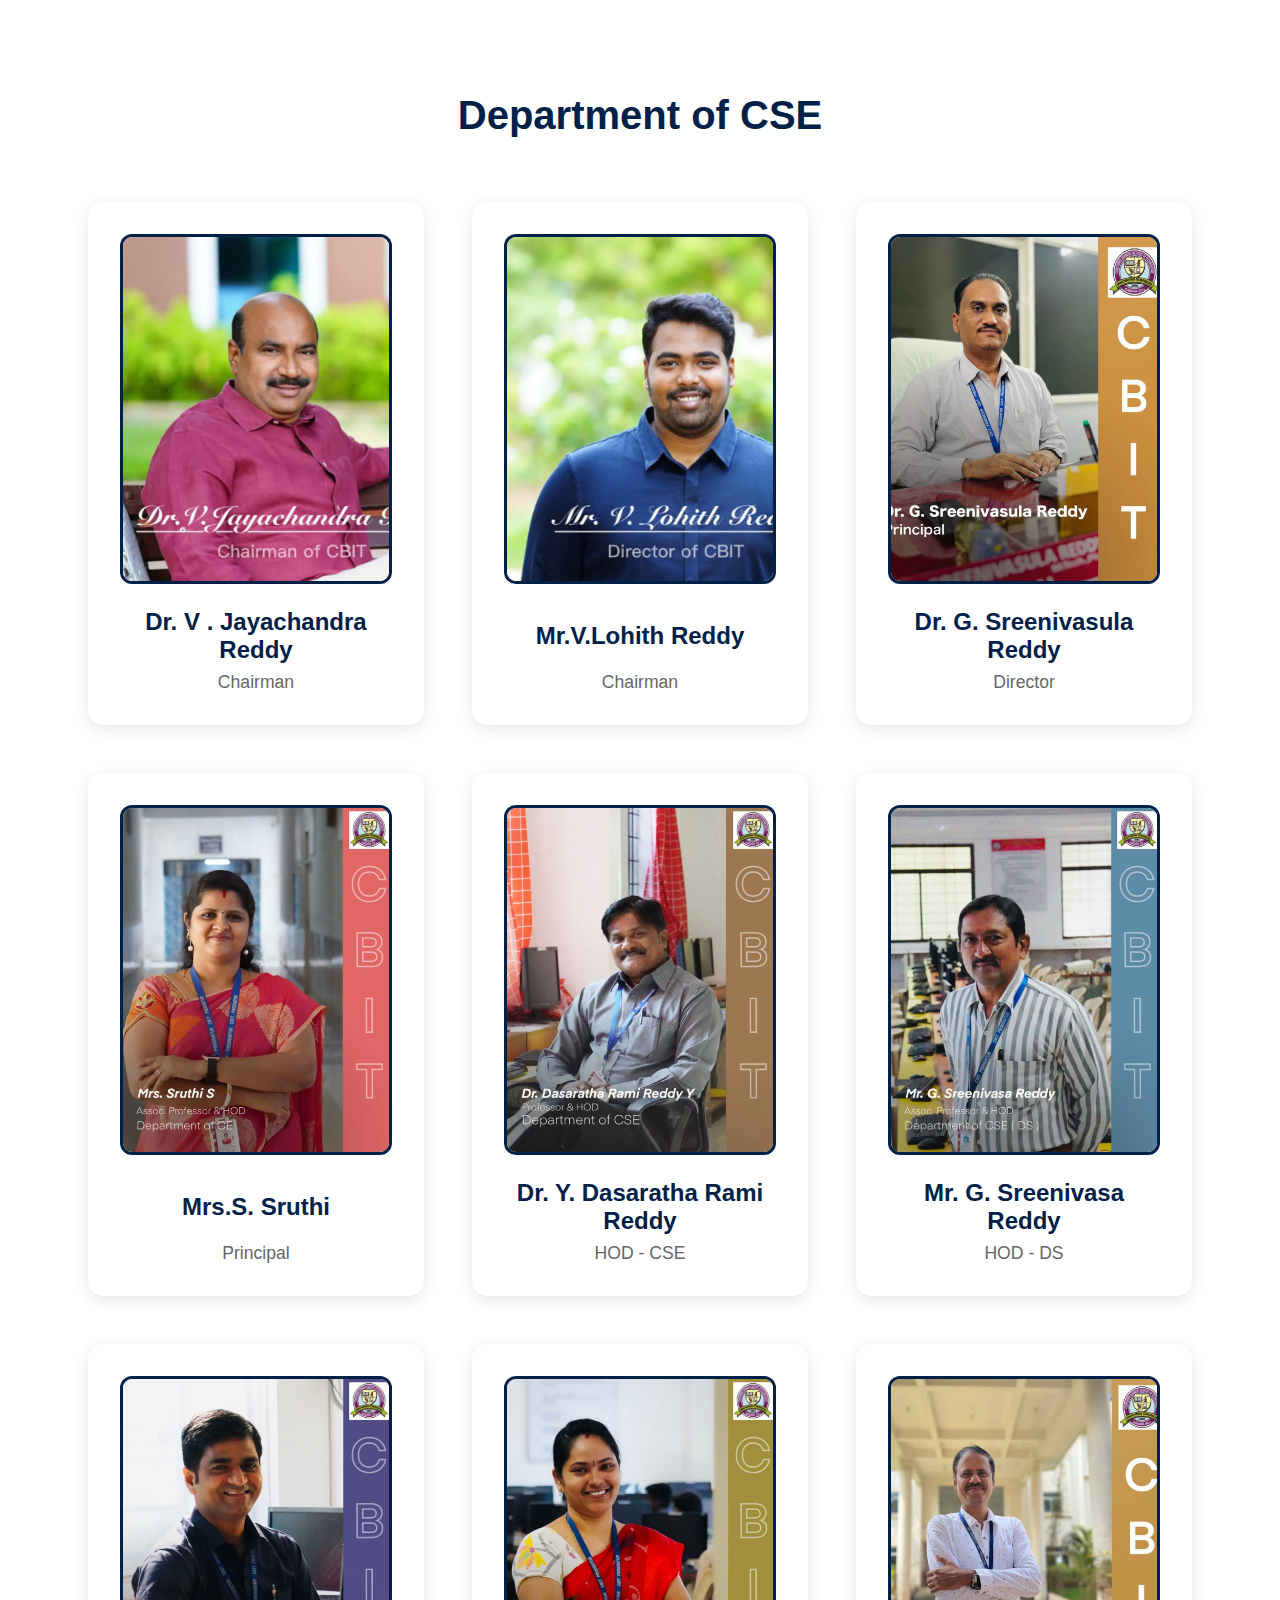
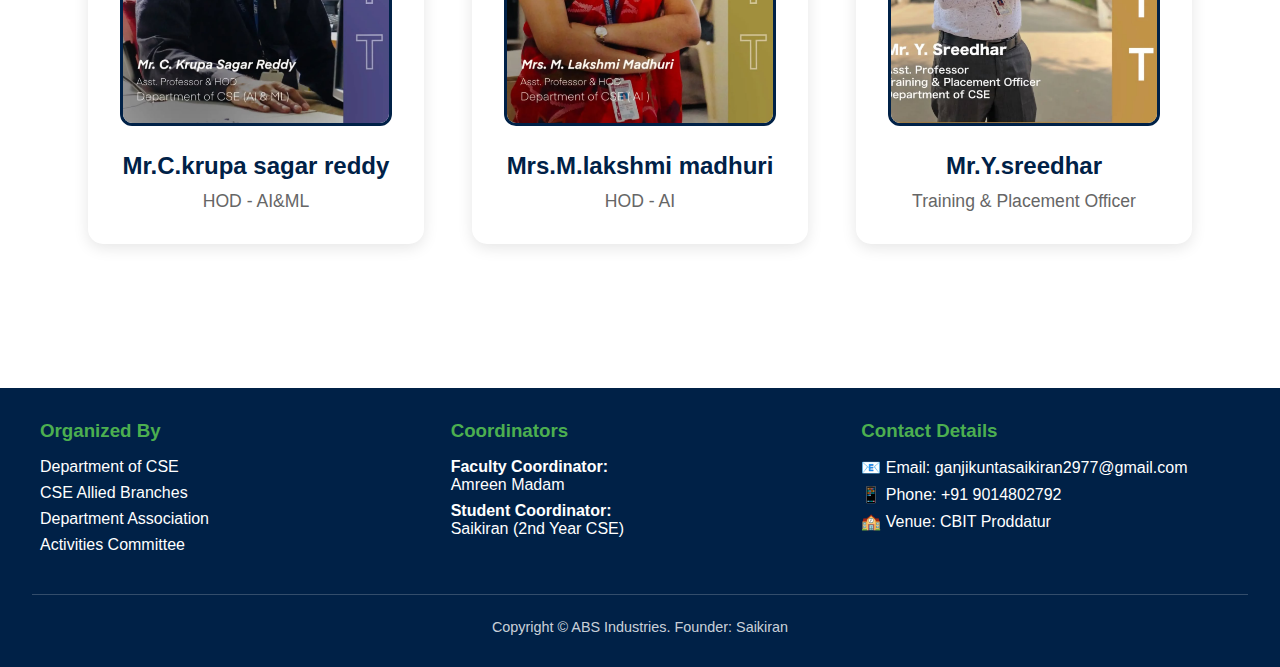
==== commit a9db9316: "version" ====
--- a/index.html
+++ b/index.html
@@ -487,6 +487,12 @@
                     <h3>Dr. V . Jayachandra Reddy</h3>
                     <p>Chairman</p>
                 </div>
+
+                <div class="person-card">
+                    <img src="./Mr.V.Lohith Reddy.jpeg" alt="Chairman">
+                    <h3>Mr.V.Lohith Reddy</h3>
+                    <p>Chairman</p>
+                </div>
     
                 <!-- Director -->
                 <div class="person-card">
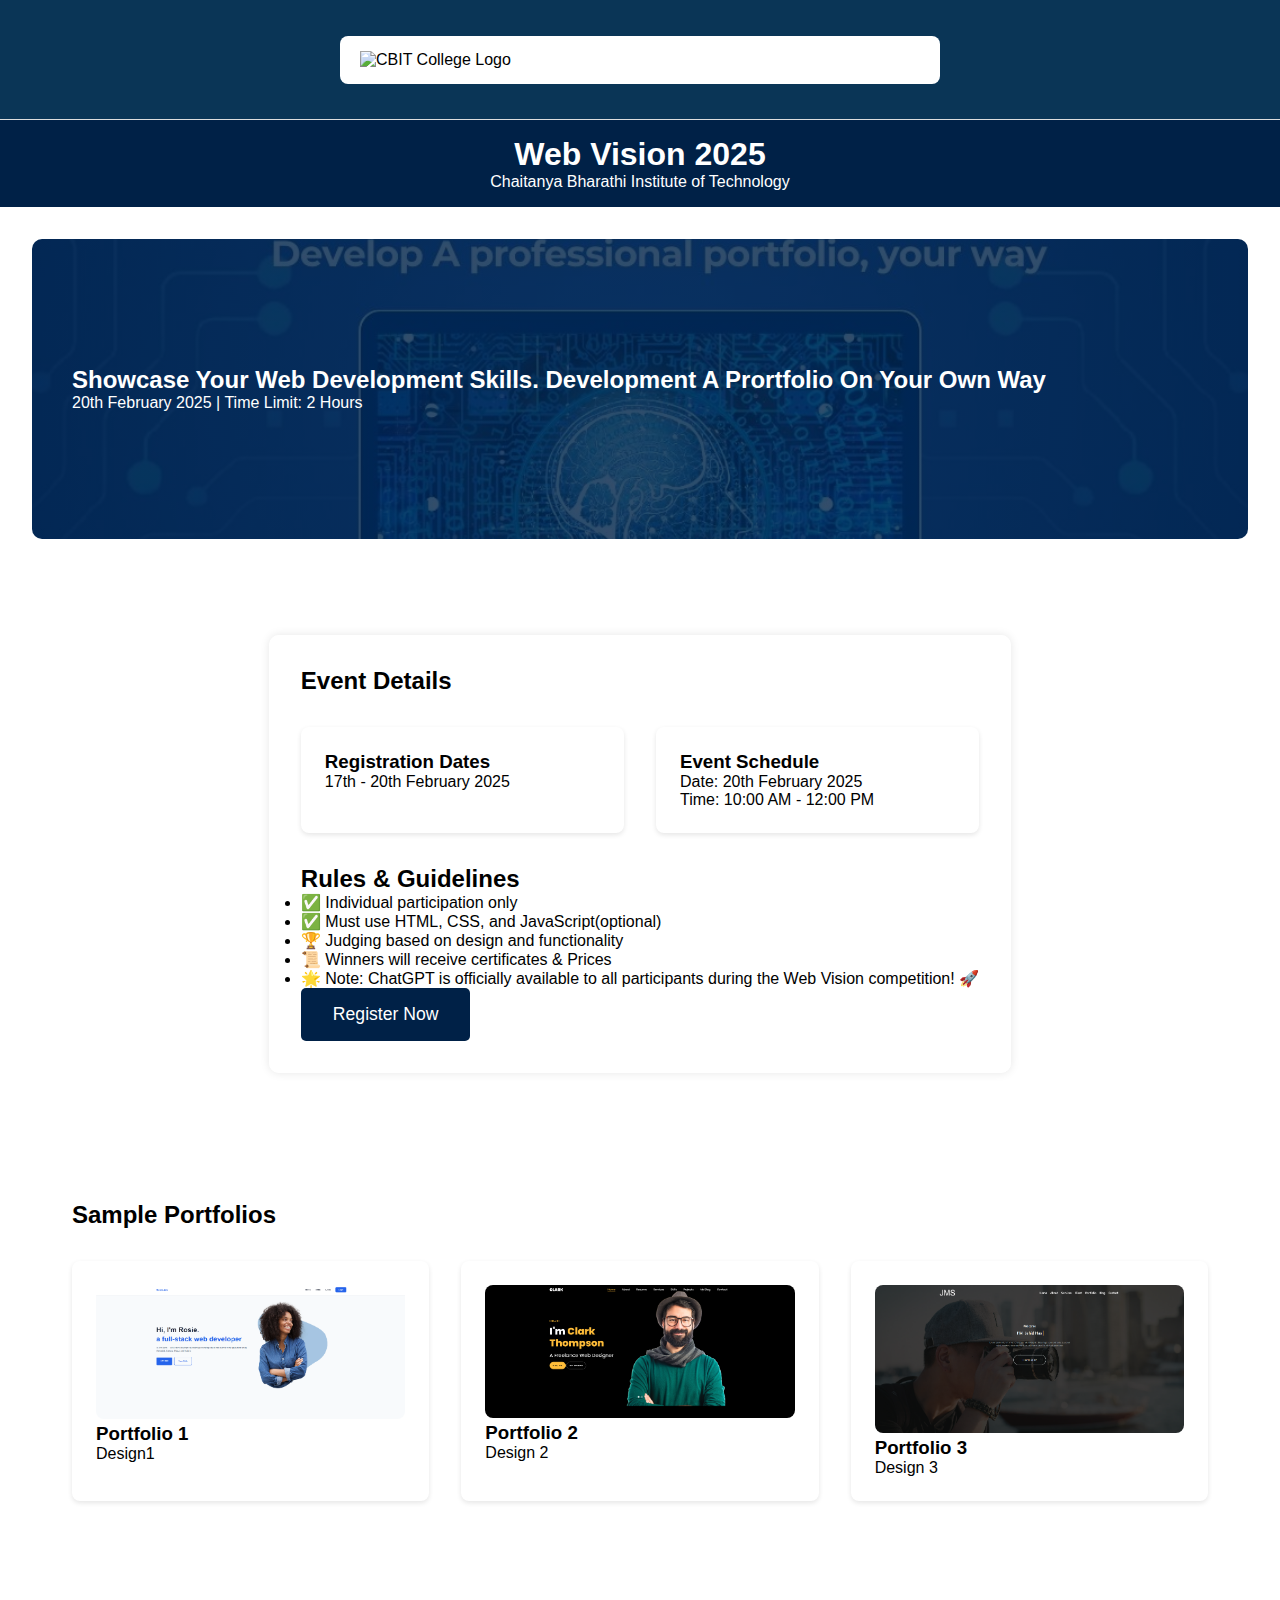
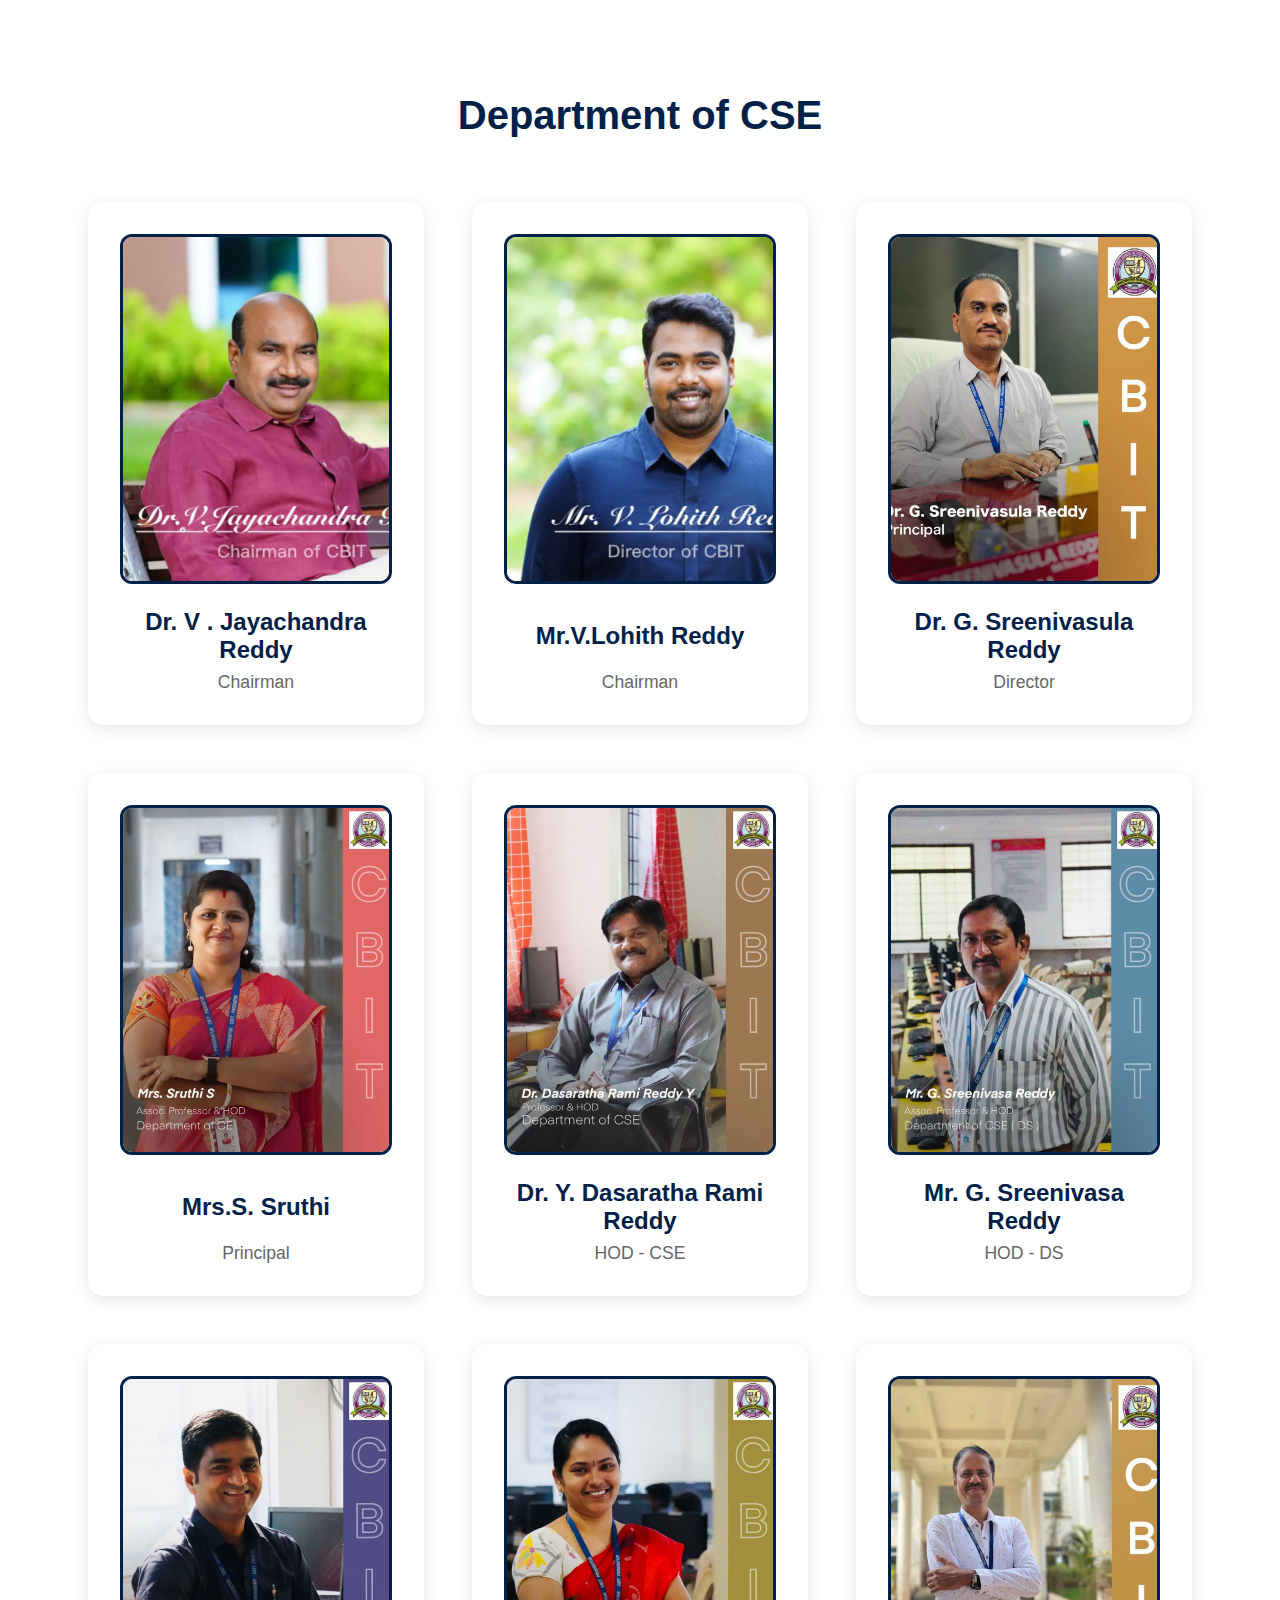
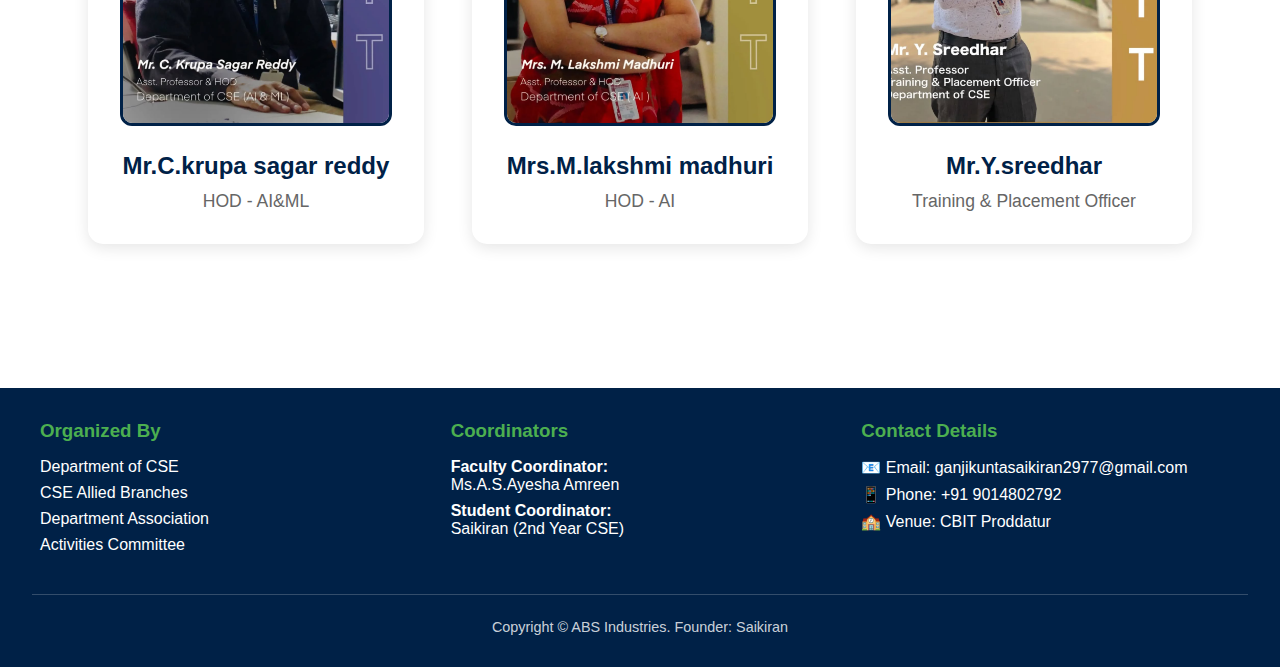
==== commit b80d5417: "version" ====
--- a/index.html
+++ b/index.html
@@ -564,7 +564,7 @@
                 <ul>
                     <li>
                         <strong>Faculty Coordinator:</strong><br>
-                        Amreen Madam
+                        Ms.A.S.Ayesha Amreen
                     </li>
                     <li>
                         <strong>Student Coordinator:</strong><br>
